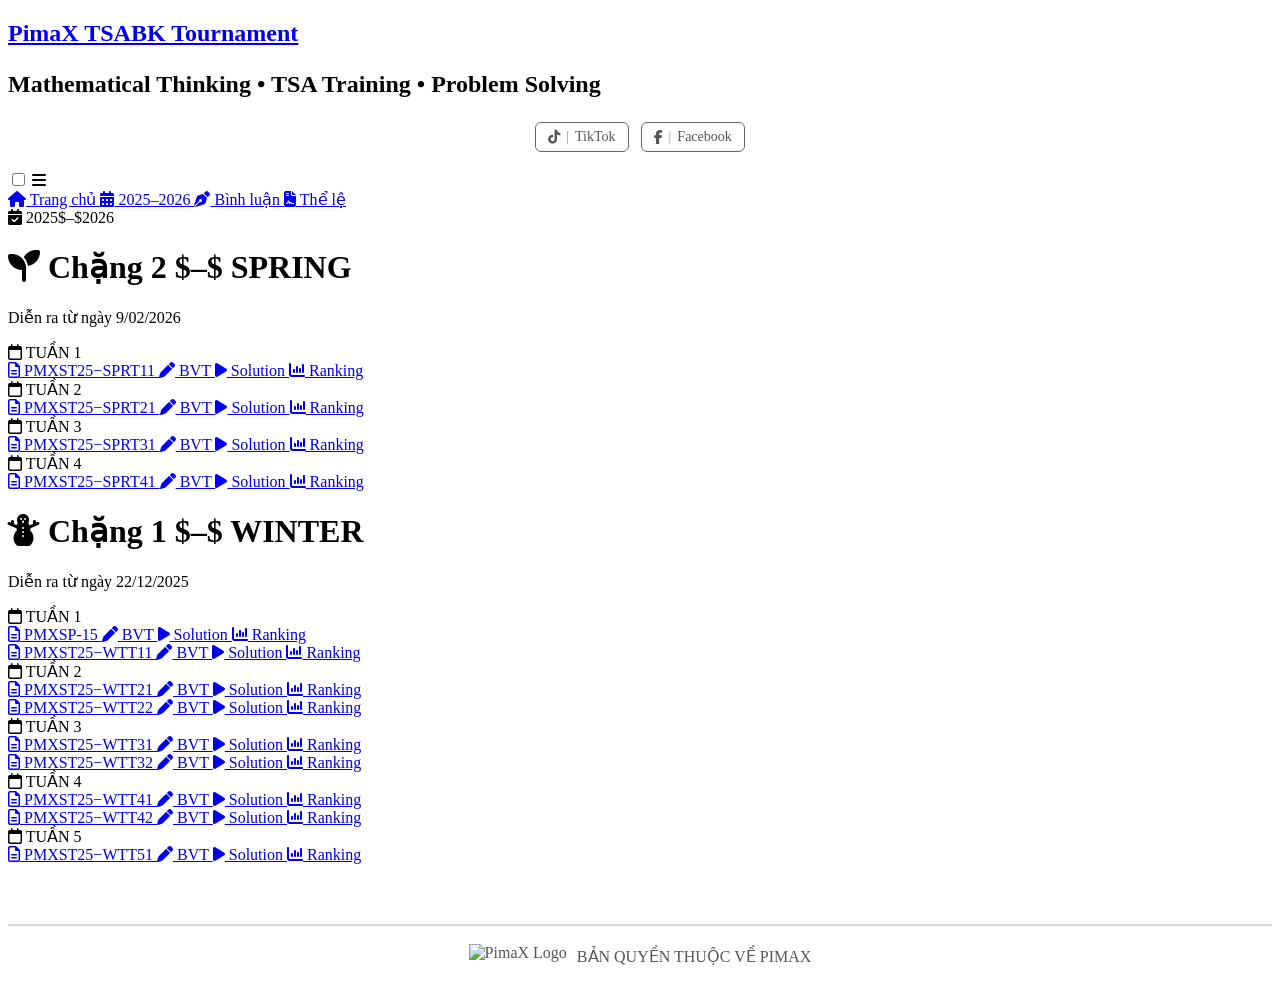
==== 2025-2026.html @ 43d7dffc "Update 2025-2026.html" ====
<!DOCTYPE html>
<html lang="vi">
<head>
  <meta charset="UTF-8">
  <title>Chặng đua 2025-2026</title>

  <!-- Font Awesome -->
  <link rel="stylesheet"
        href="https://cdnjs.cloudflare.com/ajax/libs/font-awesome/6.5.1/css/all.min.css">

  <!-- CSS -->
  <link rel="stylesheet" href="assets/css/style.css">
<link rel="icon" href="logo1.ico">
  <!-- MathJax CONFIG -->
  <script>
    window.MathJax = {
      tex: {
        inlineMath: [['$', '$'], ['\\(', '\\)']],
        displayMath: [['$$', '$$'], ['\\[', '\\]']]
      },
      svg: { fontCache: 'global' }
    };
  </script>

  <!-- MathJax -->
  <script async
    src="https://cdn.jsdelivr.net/npm/mathjax@3/es5/tex-svg.js">
  </script>
</head>

<body>
  <style>
    :root {
  --accent-color: #D83B6A;
    }
    .social-wrapper {
      display: flex;
      justify-content: center;   /* căn giữa */
      gap: 12px;
    }
    
    .social-card {
      display: inline-flex;
      align-items: center;
      gap: 6px;
    
      padding: 6px 12px;
      border: 1px solid #666;
      border-radius: 6px;
    
      color: #555;              /* đen xám */
      background: transparent;
    
      font-size: 14px;
      text-decoration: none;
      font-weight: 500;
    
      transition: 
        background-color 0.2s ease,
        color 0.2s ease,
        border-color 0.2s ease;
    }
    
    .social-card .divider {
      opacity: 0.6;
    }
    
    /* hover: full hồng – chữ trắng */
    .social-card:hover {
      background-color: var(--accent-color);
      color: #fff;
      border-color: var(--accent-color);
    }
    
    /* đảm bảo icon + dấu | + chữ đều trắng */
    .social-card:hover .divider {
      opacity: 1;
    }
  </style>
<div id="page-content">
  <section class="hero">
    <h1>
      <a href="https://pimaxpro.github.io/pimaxtsabk/" class="hero-title-link">
        PimaX TSABK Tournament
      </a>
      <p class="hero-sub">
      Mathematical Thinking • TSA Training • Problem Solving
      </p>
    </h1>
      <div class="social-wrapper">
      <a href="https://www.tiktok.com/@pimaxghettoan"
         target="_blank"
         rel="noopener"
         class="social-card"
         aria-label="TikTok">
        <i class="fa-brands fa-tiktok"></i>
        <span class="divider">|</span>
        <span class="label">TikTok</span>
      </a>
    
      <a href="https://www.facebook.com/PimaXPro"
         target="_blank"
         rel="noopener"
         class="social-card"
         aria-label="Facebook">
        <i class="fa-brands fa-facebook-f"></i>
        <span class="divider">|</span>
        <span class="label">Facebook</span>
      </a>
    </div>
    <br>
  </section>

  <!-- Hamburger Menu Dropdown -->
<div class="menu-dropdown">
  <input type="checkbox" id="menu-toggle" />
  <label for="menu-toggle" class="menu-icon">
    <i class="fa-solid fa-bars"></i>
  </label>
  <nav class="menu">
    <a href="https://pimaxpro.github.io/pimaxtsabk/">
      <i class="fa-solid fa-house"></i>
      Trang chủ
    </a>
    <a href="2025-2026.html">
      <i class="fa-solid fa-calendar-days"></i>
      2025–2026
    </a>
    <a href="blog.html">
      <i class="fa-solid fa-pen-nib"></i>
      Bình luận
    </a>
    <a href="rules.html">
    <i class="fa-solid fa-file-contract"></i>
    Thể lệ
  </a>
  </nav>
</div>

  <script>
  // Khi bấm ra ngoài menu, đóng menu
  document.addEventListener('click', function(e) {
    const menuDropdown = document.querySelector('.menu-dropdown');
    const checkbox = document.getElementById('menu-toggle');
    
    if (checkbox.checked && !menuDropdown.contains(e.target)) {
      checkbox.checked = false;
    }
  });
</script>

  <!-- YEAR BOX -->
<div class="year-box">
  <div class="year-title">
    <i class="fa-solid fa-calendar-check"></i> 2025$–$2026
  </div>

  <div class="stage">
    <h1>
      <i class="fas fa-seedling"></i> Chặng 2 $–$ SPRING
    </h1>
    <p>Diễn ra từ ngày 9/02/2026</p>
  </div>

  <!-- TUẦN 1 -->
  <div class="week-clean">
    <div class="week-badge">
      <i class="fa-regular fa-calendar"></i> TUẦN 1
    </div>

    <div class="item">
      <div class="week-buttons">
        <a class="week-btn" href="https://drive.google.com/file/d/1lc2suSq0RMgaB83_sJeHDqNDU7_zmuNm/view?usp=sharing" target="_blank" rel="noopener">
          <i class="fa-regular fa-file-lines"></i> PMXST25−SPRT11
        </a>
        <a class="week-btn" href="https://drive.google.com/file/d/1LnysVrLJmRDp6z5DSuFZds-yarTOzCAv/view?usp=sharing" target="_blank" rel="noopener">
          <i class="fa-solid fa-pen"></i> BVT
        </a>
        <a class="week-btn" href="https://drive.google.com/file/d/1Nbj1pSdEcdenx2-MurY2uMYgukv8p6Sf/view?usp=sharing" target="_blank" rel="noopener">
          <i class="fa-solid fa-play"></i> Solution
        </a>
        <a class="week-btn" href="https://docs.google.com/spreadsheets/d/1NDu9359JxkuWUJU0LEGAXA1NZXXExFRG/edit?usp=sharing&ouid=113352121122805653305&rtpof=true&sd=true" target="_blank" rel="noopener">
          <i class="fa-solid fa-chart-column"></i> Ranking
        </a>
      </div>
    </div>
  </div>

     <!-- TUẦN 2 -->
  <div class="week-clean">
    <div class="week-badge">
      <i class="fa-regular fa-calendar"></i> TUẦN 2
    </div>

    <div class="item">
      <div class="week-buttons">
        <a class="week-btn" href="https://drive.google.com/file/d/13_1JROb7aiMy5g9zuWQbutpL0-xEDWad/view?usp=sharing" target="_blank" rel="noopener">
          <i class="fa-regular fa-file-lines"></i> PMXST25−SPRT21
        </a>
        <a class="week-btn" href="https://drive.google.com/file/d/12mVxxPDDVveaacrVVgmo4p95qmZNRcSn/view?usp=sharing" target="_blank" rel="noopener">
          <i class="fa-solid fa-pen"></i> BVT
        </a>
        <a class="week-btn" href="https://drive.google.com/file/d/1vPCflcC7bZrE1B4_L2Tk2ylTn2uMPwcK/view?usp=sharing" target="_blank" rel="noopener">
          <i class="fa-solid fa-play"></i> Solution
        </a>
        <a class="week-btn" href="https://docs.google.com/spreadsheets/d/1XbrEDrCmCPMHsvQ-546_ImMKDcSbF5UN/edit?usp=sharing&ouid=113352121122805653305&rtpof=true&sd=true" target="_blank" rel="noopener">
          <i class="fa-solid fa-chart-column"></i> Ranking
        </a>
      </div>
    </div>
  </div>

  <div class="week-clean">
    <div class="week-badge">
      <i class="fa-regular fa-calendar"></i> TUẦN 3
    </div>

    <div class="item">
      <div class="week-buttons">
        <a class="week-btn" href="https://drive.google.com/file/d/1cN1jxGX9cjE1PwKA_fTpwfOGlQEQhSlg/view?usp=sharing" target="_blank" rel="noopener">
          <i class="fa-regular fa-file-lines"></i> PMXST25−SPRT31
        </a>
        <a class="week-btn" href="https://drive.google.com/file/d/1Y5qkfepsQTpCN3bzmxnvXPDURSOFRfg4/view?usp=sharing" target="_blank" rel="noopener">
          <i class="fa-solid fa-pen"></i> BVT
        </a>
        <a class="week-btn" href="https://drive.google.com/file/d/1dO6V-oj_aDdhI13zoyE887ifpcWq-lMK/view?usp=sharing" target="_blank" rel="noopener">
          <i class="fa-solid fa-play"></i> Solution
        </a>
        <a class="week-btn" href="https://docs.google.com/spreadsheets/d/1wed5CC7_FG2vYagDeuqPOZeCnoSY4q27/edit?usp=sharing&ouid=113352121122805653305&rtpof=true&sd=true" target="_blank" rel="noopener">
          <i class="fa-solid fa-chart-column"></i> Ranking
        </a>
      </div>
    </div>
  </div>

  <div class="week-clean">
    <div class="week-badge">
      <i class="fa-regular fa-calendar"></i> TUẦN 4
    </div>

    <div class="item">
      <div class="week-buttons">
        <a class="week-btn" href="https://drive.google.com/file/d/1t0uVGgnBMFlR_gzrWA5VzaJ1stPPyt4_/view?usp=sharing" target="_blank" rel="noopener">
          <i class="fa-regular fa-file-lines"></i> PMXST25−SPRT41
        </a>
        <a class="week-btn" href="https://drive.google.com/file/d/1LNrO-lxf0DHfW-EXSFlTLPPvdpRRbHr4/view?usp=sharing" target="_blank" rel="noopener">
          <i class="fa-solid fa-pen"></i> BVT
        </a>
        <a class="week-btn" href="https://drive.google.com/file/d/1MY3MIRp2FpZQJgsW4m4gv_BEwG-aui8S/view?usp=sharing" target="_blank" rel="noopener">
          <i class="fa-solid fa-play"></i> Solution
        </a>
        <a class="week-btn" href="https://docs.google.com/spreadsheets/d/1jM00SUPgupms4XF04Sqrd-Ro4kbtBtrj/edit?usp=sharing&ouid=113352121122805653305&rtpof=true&sd=true" target="_blank" rel="noopener">
          <i class="fa-solid fa-chart-column"></i> Ranking
        </a>
      </div>
    </div>
  </div>

  

  <div class="stage">
    <h1>
      <i class="fa-solid fa-snowman"></i> Chặng 1 $–$ WINTER
    </h1>
    <p>Diễn ra từ ngày 22/12/2025</p>
  </div>

  <!-- TUẦN 1 -->
  <div class="week-clean">
    <div class="week-badge">
      <i class="fa-regular fa-calendar"></i> TUẦN 1
    </div>

    <div class="item">
      <div class="week-buttons">
        <a class="week-btn" href="https://drive.google.com/file/d/1H2CbP2u8Hlc3arnnkYC01jx4E8Mk-o1K/view?usp=drive_link" target="_blank" rel="noopener">
          <i class="fa-regular fa-file-lines"></i> PMXSP-15
        </a>
        <a class="week-btn" href="https://drive.google.com/file/d/1zEZQXB8WeTGvMpizUxK__h1Wg4whcP17/view?usp=drive_link" target="_blank" rel="noopener">
          <i class="fa-solid fa-pen"></i> BVT
        </a>
        <a class="week-btn" href="https://drive.google.com/file/d/1u2dE0N0Ay4g0ylwstJg4l6T_j_s3eHJ5/view?usp=drive_link" target="_blank" rel="noopener">
          <i class="fa-solid fa-play"></i> Solution
        </a>
        <a class="week-btn" href="https://docs.google.com/spreadsheets/d/1vtfoBgg8D5AyoK7CHxDtbjKM93db-22E/edit?usp=drive_link" target="_blank" rel="noopener">
          <i class="fa-solid fa-chart-column"></i> Ranking
        </a>
      </div>
    </div>

    <div class="item">
      <div class="week-buttons">
        <a class="week-btn" href="https://drive.google.com/file/d/1YYJmNPRncCEiXGx31lsOFcATeE_KYcY_/view?usp=drive_link" target="_blank" rel="noopener">
          <i class="fa-regular fa-file-lines"></i> PMXST25−WTT11
        </a>
        <a class="week-btn" href="https://drive.google.com/file/d/1hzCNKgNaPXclUZ_OWSsFxd_fhjlfcz9j/view?usp=drive_link" target="_blank" rel="noopener">
          <i class="fa-solid fa-pen"></i> BVT
        </a>
        <a class="week-btn" href="https://drive.google.com/file/d/1N0Iildna80-oA_f18lFmUOcZfVnUu-8k/view?usp=drive_link" target="_blank" rel="noopener">
          <i class="fa-solid fa-play"></i> Solution
        </a>
        <a class="week-btn" href="https://docs.google.com/spreadsheets/d/1vtfoBgg8D5AyoK7CHxDtbjKM93db-22E/edit" target="_blank" rel="noopener">
          <i class="fa-solid fa-chart-column"></i> Ranking
        </a>
      </div>
    </div>
  </div>

  <!-- TUẦN 2 -->
  <div class="week-clean">
    <div class="week-badge">
      <i class="fa-regular fa-calendar"></i> TUẦN 2
    </div>

    <div class="item">
      <div class="week-buttons">
        <a class="week-btn" href="https://drive.google.com/file/d/1WrEQrZNa-oTIhScnC0zbi5FD_giAlPdq/view?usp=drive_link" target="_blank" rel="noopener">
          <i class="fa-regular fa-file-lines"></i> PMXST25−WTT21
        </a>
        <a class="week-btn" href="https://drive.google.com/file/d/1d_k41_QtDxnPhLn8qPCM0FczoTHWqwXS/view?usp=drive_link" target="_blank" rel="noopener">
          <i class="fa-solid fa-pen"></i> BVT
        </a>
        <a class="week-btn" href="https://drive.google.com/file/d/13t_RDjvC7tCwnau3HLsqAIEZHBxObIjk/view?usp=drive_link" target="_blank" rel="noopener">
          <i class="fa-solid fa-play"></i> Solution
        </a>
        <a class="week-btn" href="https://docs.google.com/spreadsheets/d/1wgik9x8kiwH3IeW7cJDGADbhNYe0wk_V/edit?usp=drive_link" target="_blank" rel="noopener">
          <i class="fa-solid fa-chart-column"></i> Ranking
        </a>
      </div>
    </div>

    <div class="item">
      <div class="week-buttons">
        <a class="week-btn" href="https://drive.google.com/file/d/174-eSV3pGSiNpdaoNpV74ssrV0afgoBm/view?usp=drive_link" target="_blank" rel="noopener">
          <i class="fa-regular fa-file-lines"></i> PMXST25−WTT22
        </a>
        <a class="week-btn" href="https://drive.google.com/file/d/1Fq1-Xy9iaKnI2JFasBJSq_hW78dp7t8Q/view?usp=drive_link" target="_blank" rel="noopener">
          <i class="fa-solid fa-pen"></i> BVT
        </a>
        <a class="week-btn" href="https://drive.google.com/file/d/1Fq1-Xy9iaKnI2JFasBJSq_hW78dp7t8Q/view?usp=drive_link" target="_blank" rel="noopener">
          <i class="fa-solid fa-play"></i> Solution
        </a>
        <a class="week-btn" href="https://docs.google.com/spreadsheets/d/1Vh5WyKKylWThhZP_e6OBz399s6_1xHAM/edit?usp=drive_link" target="_blank" rel="noopener">
          <i class="fa-solid fa-chart-column"></i> Ranking
        </a>
      </div>
    </div>
  </div>

  <!-- TUẦN 3 -->
  <div class="week-clean">
    <div class="week-badge">
      <i class="fa-regular fa-calendar"></i> TUẦN 3
    </div>

    <div class="item">
      <div class="week-buttons">
        <a class="week-btn" href="https://drive.google.com/file/d/1N_gyLtSSMv8ko8vu4qZBSEVPJzv1D9Tm/view?usp=drive_link" target="_blank" rel="noopener">
          <i class="fa-regular fa-file-lines"></i> PMXST25−WTT31
        </a>
        <a class="week-btn" href="https://drive.google.com/file/d/17DvCuYfVG_-oy4jkM3f_hqqlFh0_M4Pl/view?usp=drive_link" target="_blank" rel="noopener">
          <i class="fa-solid fa-pen"></i> BVT
        </a>
        <a class="week-btn" href="https://drive.google.com/file/d/1kov9rqJT7X8AmrOVYUlOgjt6ntEluRLs/view?usp=drive_link" target="_blank" rel="noopener">
          <i class="fa-solid fa-play"></i> Solution
        </a>
        <a class="week-btn" href="https://docs.google.com/spreadsheets/d/1ilFslDAdOyAwEPjug-XZoLIuIfnWdAZK/edit?usp=drive_link" target="_blank" rel="noopener">
          <i class="fa-solid fa-chart-column"></i> Ranking
        </a>
      </div>
    </div>

    <div class="item">
      <div class="week-buttons">
        <a class="week-btn" href="https://drive.google.com/file/d/1egSVMezeZsp9BNkY090sFPscOzYlkt6M/view?usp=drive_link" target="_blank" rel="noopener">
          <i class="fa-regular fa-file-lines"></i> PMXST25−WTT32
        </a>
        <a class="week-btn" href="https://drive.google.com/file/d/1GQvVJHdJD_ltjKW8PpDt0HHGvK22b-BS/view?usp=drive_link" target="_blank" rel="noopener">
          <i class="fa-solid fa-pen"></i> BVT
        </a>
        <a class="week-btn" href="https://drive.google.com/file/d/1mK4b6mV3XIQ2v7hLtwgEKWwpg0JKMY8b/view?usp=drive_link" target="_blank" rel="noopener">
          <i class="fa-solid fa-play"></i> Solution
        </a>
        <a class="week-btn" href="https://docs.google.com/spreadsheets/d/1YMrCG2CEMm8D3J2wcdn2iWsN_CZZKSdQ/edit?usp=sharing" target="_blank" rel="noopener">
          <i class="fa-solid fa-chart-column"></i> Ranking
        </a>
      </div>
    </div>
  </div>

  <!-- TUẦN 4 -->
  <div class="week-clean">
    <div class="week-badge">
      <i class="fa-regular fa-calendar"></i> TUẦN 4
    </div>

    <div class="item">
      <div class="week-buttons">
        <a class="week-btn" href="https://drive.google.com/file/d/1AZgA0kgCafuFDJGmNYLTepcElrQkp17z/view?usp=sharing" target="_blank" rel="noopener">
          <i class="fa-regular fa-file-lines"></i> PMXST25−WTT41
        </a>
        <a class="week-btn" href="https://drive.google.com/file/d/1ixQM1locoUBrXRTSuJC1LQyLVhg7ncea/view?usp=drive_link" target="_blank" rel="noopener">
          <i class="fa-solid fa-pen"></i> BVT
        </a>
        <a class="week-btn" href="https://drive.google.com/file/d/1tCMXB2apgKYL84OgzRgfeDcvnbIkQ-Or/view?usp=drive_link" target="_blank" rel="noopener">
          <i class="fa-solid fa-play"></i> Solution
        </a>
        <a class="week-btn" href="https://docs.google.com/spreadsheets/d/15U1Qo1WCid6NYxknYxJ2LaixBFpyl_Lo/edit?usp=drive_link" target="_blank" rel="noopener">
          <i class="fa-solid fa-chart-column"></i> Ranking
        </a>
      </div>
    </div>

    <div class="item">
      <div class="week-buttons">
        <a class="week-btn" href="https://drive.google.com/file/d/1XkQZmOZsKLKnBwmWCYJN2TjIFnNuupFw/view?usp=drive_link" target="_blank" rel="noopener">
          <i class="fa-regular fa-file-lines"></i> PMXST25−WTT42
        </a>
        <a class="week-btn" href="https://drive.google.com/file/d/1zu61sNiFRJibkkOs-6qrVlaheGRAp3kC/view?usp=drive_link" target="_blank" rel="noopener">
          <i class="fa-solid fa-pen"></i> BVT
        </a>
        <a class="week-btn" href="https://drive.google.com/file/d/1vgFdTX5Ael330MNBGXPtd10U5ugIE_yL/view?usp=drive_link" target="_blank" rel="noopener">
          <i class="fa-solid fa-play"></i> Solution
        </a>
        <a class="week-btn" href="https://docs.google.com/spreadsheets/d/1dYocTmE4wN2u1hP1ovWlrNHhuDcSSXB6/edit?usp=sharing&ouid=113352121122805653305&rtpof=true&sd=true" target="_blank" rel="noopener">
          <i class="fa-solid fa-chart-column"></i> Ranking
        </a>
      </div>
    </div>
  </div>

   <div class="week-clean">
    <div class="week-badge">
      <i class="fa-regular fa-calendar"></i> TUẦN 5
    </div>

    <div class="item">
      <div class="week-buttons">
        <a class="week-btn" href="https://drive.google.com/file/d/1aBT0H3bCDhabRtCNZ8xoe1PQfeLiiBeH/view?usp=drive_link" target="_blank" rel="noopener">
          <i class="fa-regular fa-file-lines"></i> PMXST25−WTT51
        </a>
        <a class="week-btn" href="https://drive.google.com/file/d/18YTuGPB9ztYzw853q3BZsBqjQtPSmRHT/view?usp=drive_link" target="_blank" rel="noopener">
          <i class="fa-solid fa-pen"></i> BVT
        </a>
        <a class="week-btn" href="https://drive.google.com/file/d/1E82B37fXFlOc369rxFtxON8QtAegOMfH/view?usp=sharing" target="_blank" rel="noopener">
          <i class="fa-solid fa-play"></i> Solution
        </a>
        <a class="week-btn" href="https://docs.google.com/spreadsheets/d/1xlKTbN8I0sc748O-FlVKj8Qb7nDHo9mt/edit?usp=drive_link&ouid=113352121122805653305&rtpof=true&sd=true" target="_blank" rel="noopener">
          <i class="fa-solid fa-chart-column"></i> Ranking
        </a>
      </div>
    </div>
  </div>
</div>


<!-- SCRIPT CUỐI TRANG -->
<script src="assets/js/layout.js"></script>
<script src="assets/js/main.js"></script>

</body>
    <style>
    .site-footer {
  margin-top: 60px;
  padding-bottom: 24px;
}

/* dòng kẻ mờ */
.footer-divider {
  border: none;
  height: 2px;
  background: rgba(0, 0, 0, 0.15);
  margin-bottom: 18px;
}

/* nội dung footer */
.footer-content {
  display: flex;
  align-items: center;
  justify-content: center;
  gap: 10px;

  color: #555;
  font-size: 16px;
}

/* logo svg */
.footer-logo {
  height: 26px;     /* gọn, học thuật */
  width: auto;
}

.footer-text {
  white-space: nowrap;
}

  </style>
  <footer class="site-footer">
  <hr class="footer-divider">

  <div class="footer-content">
    <img src="assets/logo1.svg" alt="PimaX Logo" class="footer-logo">
    <span class="footer-text">BẢN QUYỀN THUỘC VỀ PIMAX</span>
  </div>
</footer>

</html>
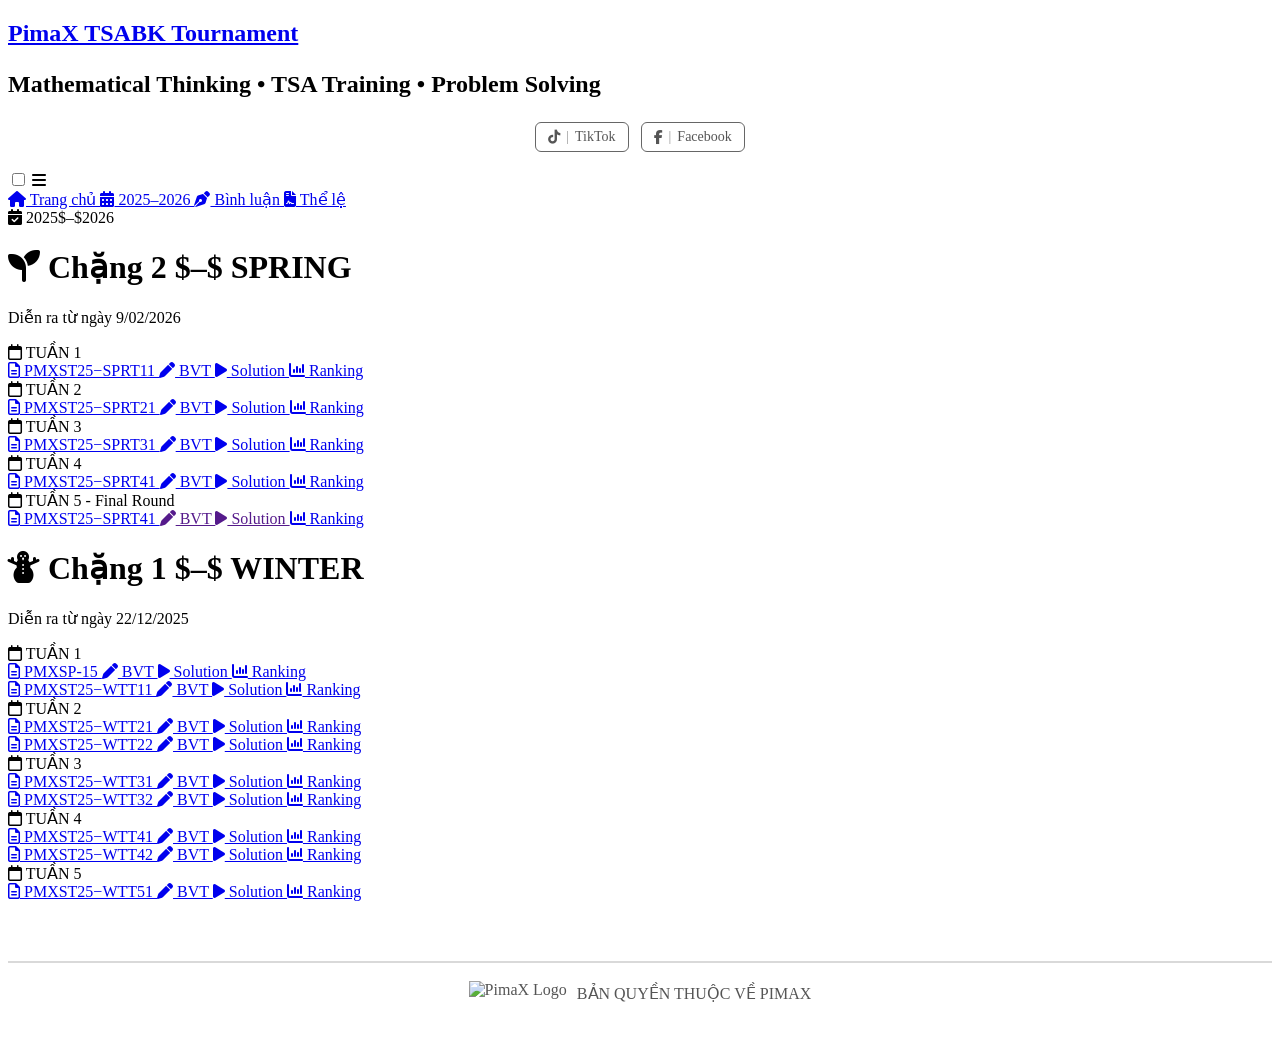
==== commit 9ef8cd85: "Update 2025-2026.html" ====
--- a/2025-2026.html
+++ b/2025-2026.html
@@ -256,6 +256,29 @@
     </div>
   </div>
 
+    <div class="week-clean">
+    <div class="week-badge">
+      <i class="fa-regular fa-calendar"></i> TUẦN 5 - Final Round
+    </div>
+
+    <div class="item">
+      <div class="week-buttons">
+        <a class="week-btn" href="https://drive.google.com/file/d/1dmniSMGK98BUhTu8OREnMlkF2jTNYEQ2/view?usp=sharing" target="_blank" rel="noopener">
+          <i class="fa-regular fa-file-lines"></i> PMXST25−SPRT41
+        </a>
+        <a class="week-btn" href="" target="_blank" rel="noopener">
+          <i class="fa-solid fa-pen"></i> BVT
+        </a>
+        <a class="week-btn" href="" target="_blank" rel="noopener">
+          <i class="fa-solid fa-play"></i> Solution
+        </a>
+        <a class="week-btn" href="https://docs.google.com/spreadsheets/d/17odNDHhKWrCzmQQFWPp8UoBND43009Ik/edit?usp=sharing&ouid=113352121122805653305&rtpof=true&sd=true" target="_blank" rel="noopener">
+          <i class="fa-solid fa-chart-column"></i> Ranking
+        </a>
+      </div>
+    </div>
+  </div>
+
   
 
   <div class="stage">
@@ -550,3 +573,4 @@
 
 
 
+
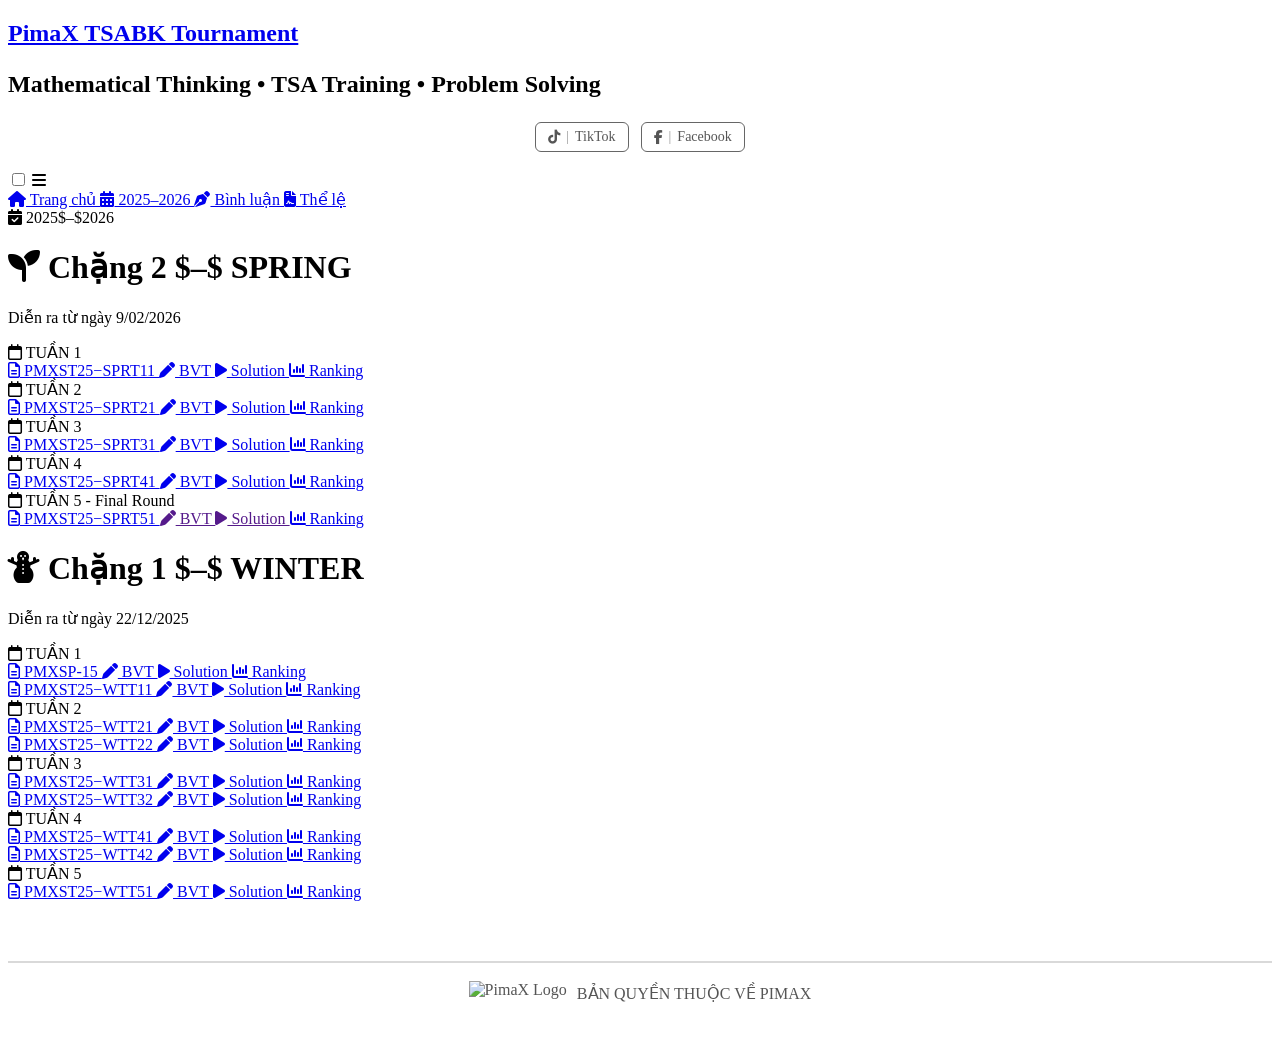
==== commit f752e490: "Update 2025-2026.html" ====
--- a/2025-2026.html
+++ b/2025-2026.html
@@ -264,7 +264,7 @@
     <div class="item">
       <div class="week-buttons">
         <a class="week-btn" href="https://drive.google.com/file/d/1dmniSMGK98BUhTu8OREnMlkF2jTNYEQ2/view?usp=sharing" target="_blank" rel="noopener">
-          <i class="fa-regular fa-file-lines"></i> PMXST25−SPRT41
+          <i class="fa-regular fa-file-lines"></i> PMXST25−SPRT51
         </a>
         <a class="week-btn" href="" target="_blank" rel="noopener">
           <i class="fa-solid fa-pen"></i> BVT
@@ -574,3 +574,4 @@
 
 
 
+
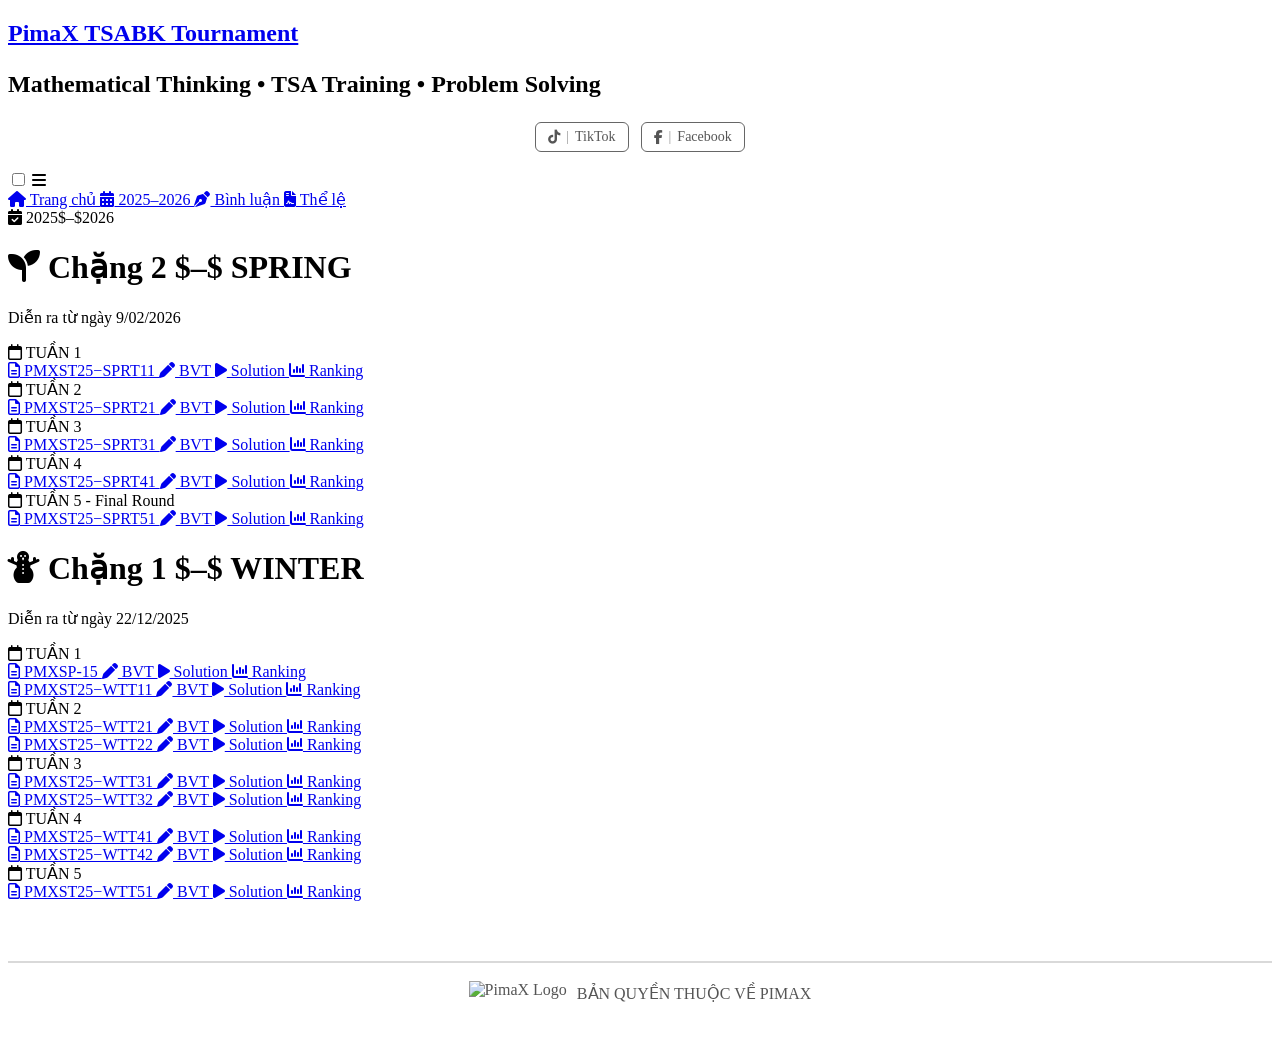
==== commit 9d6f5931: "Update print statement from 'Hello' to 'Goodbye'" ====
--- a/2025-2026.html
+++ b/2025-2026.html
@@ -266,10 +266,10 @@
         <a class="week-btn" href="https://drive.google.com/file/d/1dmniSMGK98BUhTu8OREnMlkF2jTNYEQ2/view?usp=sharing" target="_blank" rel="noopener">
           <i class="fa-regular fa-file-lines"></i> PMXST25−SPRT51
         </a>
-        <a class="week-btn" href="" target="_blank" rel="noopener">
-          <i class="fa-solid fa-pen"></i> BVT
-        </a>
-        <a class="week-btn" href="" target="_blank" rel="noopener">
+        <a class="week-btn" href="https://drive.google.com/file/d/10T-KcC6PlL6MSDNmCCpk4FiGlBzWCC0B/view?usp=sharing" target="_blank" rel="noopener">
+          <i class="fa-solid fa-pen"></i> BVT
+        </a>
+        <a class="week-btn" href="https://drive.google.com/file/d/1We9gjUXT-nKWVJUcWz0dx2nyps_HUbWW/view?usp=sharing" target="_blank" rel="noopener">
           <i class="fa-solid fa-play"></i> Solution
         </a>
         <a class="week-btn" href="https://docs.google.com/spreadsheets/d/17odNDHhKWrCzmQQFWPp8UoBND43009Ik/edit?usp=sharing&ouid=113352121122805653305&rtpof=true&sd=true" target="_blank" rel="noopener">
@@ -575,3 +575,4 @@
 
 
 
+
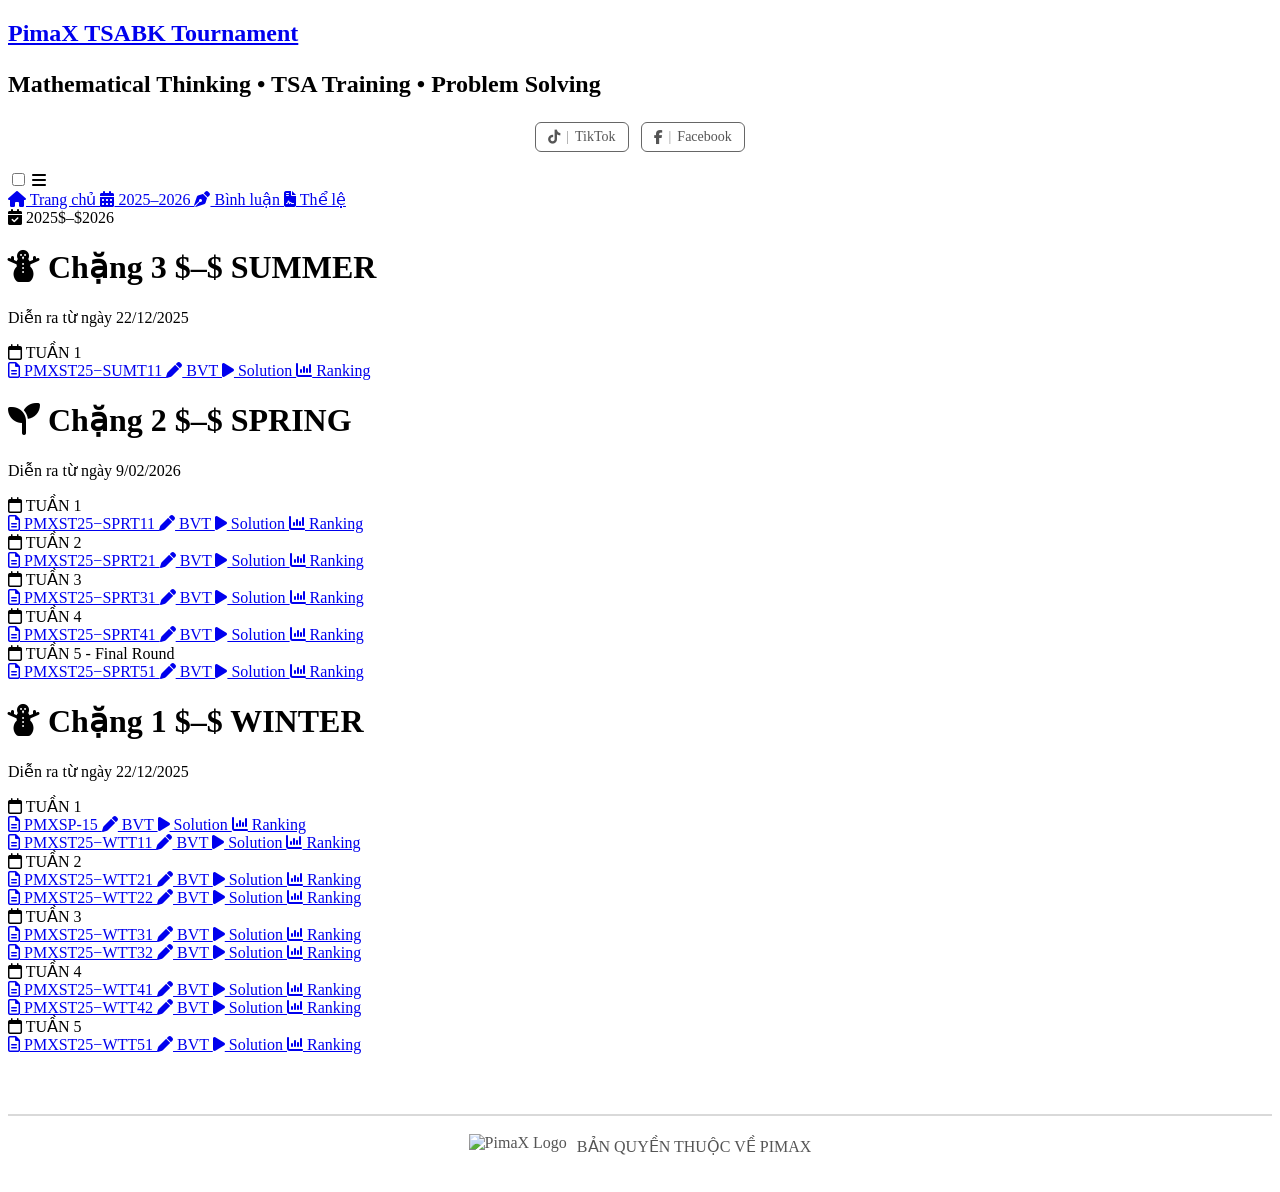
==== commit 2a5db2cc: "Update print statement from 'Hello' to 'Goodbye'" ====
--- a/2025-2026.html
+++ b/2025-2026.html
@@ -157,6 +157,36 @@
 
   <div class="stage">
     <h1>
+      <i class="fa-solid fa-snowman"></i> Chặng 3 $–$ SUMMER
+    </h1>
+    <p>Diễn ra từ ngày 22/12/2025</p>
+  </div>
+
+  <!-- TUẦN 1 -->
+  <div class="week-clean">
+    <div class="week-badge">
+      <i class="fa-regular fa-calendar"></i> TUẦN 1
+    </div>
+
+    <div class="item">
+      <div class="week-buttons">
+        <a class="week-btn" href="https://drive.google.com/file/d/1fvqKAsriCIMBs5mqe6dr4vkQKCK-VGx3/view?usp=drive_link" target="_blank" rel="noopener">
+          <i class="fa-regular fa-file-lines"></i> PMXST25−SUMT11
+        </a>
+        <a class="week-btn" href="https://drive.google.com/file/d/1YrVtZKq6NQ8Fj6GEKDzgMGYiGZ25aTMk/view?usp=sharing" target="_blank" rel="noopener">
+          <i class="fa-solid fa-pen"></i> BVT
+        </a>
+        <a class="week-btn" href="https://drive.google.com/file/d/148-jcKULOkQqboTg4mtP3tGC4mux6nhK/view?usp=sharing" target="_blank" rel="noopener">
+          <i class="fa-solid fa-play"></i> Solution
+        </a>
+        <a class="week-btn" href="https://docs.google.com/spreadsheets/d/1WEYGfDiVLkmoRity1H3SnUXuIMLthdYT/edit?usp=sharing&ouid=113352121122805653305&rtpof=true&sd=true" target="_blank" rel="noopener">
+          <i class="fa-solid fa-chart-column"></i> Ranking
+        </a>
+      </div>
+    </div>
+
+  <div class="stage">
+    <h1>
       <i class="fas fa-seedling"></i> Chặng 2 $–$ SPRING
     </h1>
     <p>Diễn ra từ ngày 9/02/2026</p>
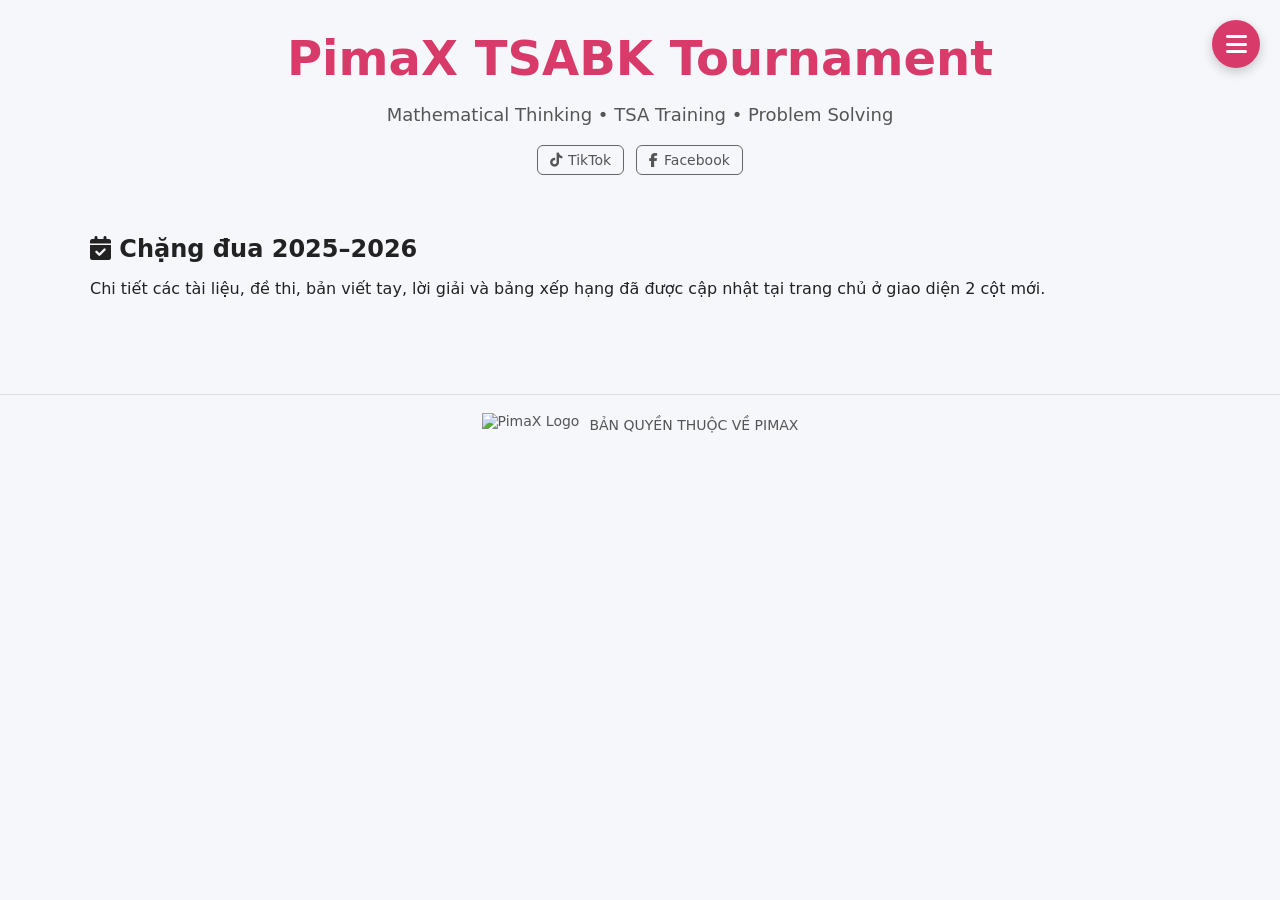
==== commit 226e19d6: "Update 2025-2026.html" ====
--- a/2025-2026.html
+++ b/2025-2026.html
@@ -2,16 +2,13 @@
 <html lang="vi">
 <head>
   <meta charset="UTF-8">
-  <title>Chặng đua 2025-2026</title>
+  <title>Chặng đua 2025-2026 - PIMAX TSA</title>
 
-  <!-- Font Awesome -->
-  <link rel="stylesheet"
-        href="https://cdnjs.cloudflare.com/ajax/libs/font-awesome/6.5.1/css/all.min.css">
+  <link rel="stylesheet" href="https://cdnjs.cloudflare.com/ajax/libs/font-awesome/6.5.1/css/all.min.css">
 
-  <!-- CSS -->
   <link rel="stylesheet" href="assets/css/style.css">
-<link rel="icon" href="logo1.ico">
-  <!-- MathJax CONFIG -->
+  <link rel="icon" href="logo1.ico">
+
   <script>
     window.MathJax = {
       tex: {
@@ -21,588 +18,60 @@
       svg: { fontCache: 'global' }
     };
   </script>
-
-  <!-- MathJax -->
-  <script async
-    src="https://cdn.jsdelivr.net/npm/mathjax@3/es5/tex-svg.js">
-  </script>
+  <script async src="https://cdn.jsdelivr.net/npm/mathjax@3/es5/tex-svg.js"></script>
 </head>
 
 <body>
-  <style>
-    :root {
-  --accent-color: #D83B6A;
-    }
-    .social-wrapper {
-      display: flex;
-      justify-content: center;   /* căn giữa */
-      gap: 12px;
-    }
-    
-    .social-card {
-      display: inline-flex;
-      align-items: center;
-      gap: 6px;
-    
-      padding: 6px 12px;
-      border: 1px solid #666;
-      border-radius: 6px;
-    
-      color: #555;              /* đen xám */
-      background: transparent;
-    
-      font-size: 14px;
-      text-decoration: none;
-      font-weight: 500;
-    
-      transition: 
-        background-color 0.2s ease,
-        color 0.2s ease,
-        border-color 0.2s ease;
-    }
-    
-    .social-card .divider {
-      opacity: 0.6;
-    }
-    
-    /* hover: full hồng – chữ trắng */
-    .social-card:hover {
-      background-color: var(--accent-color);
-      color: #fff;
-      border-color: var(--accent-color);
-    }
-    
-    /* đảm bảo icon + dấu | + chữ đều trắng */
-    .social-card:hover .divider {
-      opacity: 1;
-    }
-  </style>
-<div id="page-content">
   <section class="hero">
     <h1>
-      <a href="https://pimaxpro.github.io/pimaxtsabk/" class="hero-title-link">
-        PimaX TSABK Tournament
+      <a href="index.html" class="hero-title-link">PimaX TSABK Tournament</a>
+    </h1>
+    <p class="hero-sub">Mathematical Thinking • TSA Training • Problem Solving</p>
+    
+    <div class="social-wrapper">
+      <a href="https://www.tiktok.com/@pimaxghettoan" target="_blank" rel="noopener" class="social-card">
+        <i class="fa-brands fa-tiktok"></i> TikTok
       </a>
-      <p class="hero-sub">
-      Mathematical Thinking • TSA Training • Problem Solving
-      </p>
-    </h1>
-      <div class="social-wrapper">
-      <a href="https://www.tiktok.com/@pimaxghettoan"
-         target="_blank"
-         rel="noopener"
-         class="social-card"
-         aria-label="TikTok">
-        <i class="fa-brands fa-tiktok"></i>
-        <span class="divider">|</span>
-        <span class="label">TikTok</span>
-      </a>
-    
-      <a href="https://www.facebook.com/PimaXPro"
-         target="_blank"
-         rel="noopener"
-         class="social-card"
-         aria-label="Facebook">
-        <i class="fa-brands fa-facebook-f"></i>
-        <span class="divider">|</span>
-        <span class="label">Facebook</span>
+      <a href="https://www.facebook.com/PimaXPro" target="_blank" rel="noopener" class="social-card">
+        <i class="fa-brands fa-facebook-f"></i> Facebook
       </a>
     </div>
-    <br>
   </section>
 
-  <!-- Hamburger Menu Dropdown -->
-<div class="menu-dropdown">
-  <input type="checkbox" id="menu-toggle" />
-  <label for="menu-toggle" class="menu-icon">
-    <i class="fa-solid fa-bars"></i>
-  </label>
-  <nav class="menu">
-    <a href="https://pimaxpro.github.io/pimaxtsabk/">
-      <i class="fa-solid fa-house"></i>
-      Trang chủ
-    </a>
-    <a href="2025-2026.html">
-      <i class="fa-solid fa-calendar-days"></i>
-      2025–2026
-    </a>
-    <a href="blog.html">
-      <i class="fa-solid fa-pen-nib"></i>
-      Bình luận
-    </a>
-    <a href="rules.html">
-    <i class="fa-solid fa-file-contract"></i>
-    Thể lệ
-  </a>
-  </nav>
-</div>
+  <div class="menu-dropdown">
+    <input type="checkbox" id="menu-toggle" />
+    <label for="menu-toggle" class="menu-icon"><i class="fa-solid fa-bars"></i></label>
+    <nav class="menu">
+      <a href="index.html"><i class="fa-solid fa-house"></i> Trang chủ</a>
+      <a href="2025-2026.html" class="active"><i class="fa-solid fa-calendar-days"></i> 2025–2026</a>
+      <a href="blog.html"><i class="fa-solid fa-pen-nib"></i> Bình luận</a>
+      <a href="rules.html"><i class="fa-solid fa-file-contract"></i> Thể lệ</a>
+    </nav>
+  </div>
 
   <script>
-  // Khi bấm ra ngoài menu, đóng menu
-  document.addEventListener('click', function(e) {
-    const menuDropdown = document.querySelector('.menu-dropdown');
-    const checkbox = document.getElementById('menu-toggle');
-    
-    if (checkbox.checked && !menuDropdown.contains(e.target)) {
-      checkbox.checked = false;
-    }
-  });
-</script>
+    document.addEventListener('click', function(e) {
+      const menuDropdown = document.querySelector('.menu-dropdown');
+      const checkbox = document.getElementById('menu-toggle');
+      if (checkbox && checkbox.checked && !menuDropdown.contains(e.target)) {
+        checkbox.checked = false;
+      }
+    });
+  </script>
 
-  <!-- YEAR BOX -->
-<div class="year-box">
-  <div class="year-title">
-    <i class="fa-solid fa-calendar-check"></i> 2025$–$2026
+  <div class="year-box" style="max-width: 1100px; margin: 0 auto; padding: 20px;">
+    <h2><i class="fa-solid fa-calendar-check"></i> Chặng đua 2025–2026</h2>
+    <p>Chi tiết các tài liệu, đề thi, bản viết tay, lời giải và bảng xếp hạng đã được cập nhật tại trang chủ ở giao diện 2 cột mới.</p>
   </div>
 
-  <div class="stage">
-    <h1>
-      <i class="fa-solid fa-snowman"></i> Chặng 3 $–$ SUMMER
-    </h1>
-    <p>Diễn ra từ ngày 22/12/2025</p>
-  </div>
+  <footer class="site-footer">
+    <hr class="footer-divider">
+    <div class="footer-content">
+      <img src="assets/logo1.svg" alt="PimaX Logo" class="footer-logo">
+      <span class="footer-text">BẢN QUYỀN THUỘC VỀ PIMAX</span>
+    </div>
+  </footer>
 
-  <!-- TUẦN 1 -->
-  <div class="week-clean">
-    <div class="week-badge">
-      <i class="fa-regular fa-calendar"></i> TUẦN 1
-    </div>
-
-    <div class="item">
-      <div class="week-buttons">
-        <a class="week-btn" href="https://drive.google.com/file/d/1fvqKAsriCIMBs5mqe6dr4vkQKCK-VGx3/view?usp=drive_link" target="_blank" rel="noopener">
-          <i class="fa-regular fa-file-lines"></i> PMXST25−SUMT11
-        </a>
-        <a class="week-btn" href="https://drive.google.com/file/d/1YrVtZKq6NQ8Fj6GEKDzgMGYiGZ25aTMk/view?usp=sharing" target="_blank" rel="noopener">
-          <i class="fa-solid fa-pen"></i> BVT
-        </a>
-        <a class="week-btn" href="https://drive.google.com/file/d/148-jcKULOkQqboTg4mtP3tGC4mux6nhK/view?usp=sharing" target="_blank" rel="noopener">
-          <i class="fa-solid fa-play"></i> Solution
-        </a>
-        <a class="week-btn" href="https://docs.google.com/spreadsheets/d/1WEYGfDiVLkmoRity1H3SnUXuIMLthdYT/edit?usp=sharing&ouid=113352121122805653305&rtpof=true&sd=true" target="_blank" rel="noopener">
-          <i class="fa-solid fa-chart-column"></i> Ranking
-        </a>
-      </div>
-    </div>
-
-  <div class="stage">
-    <h1>
-      <i class="fas fa-seedling"></i> Chặng 2 $–$ SPRING
-    </h1>
-    <p>Diễn ra từ ngày 9/02/2026</p>
-  </div>
-
-  <!-- TUẦN 1 -->
-  <div class="week-clean">
-    <div class="week-badge">
-      <i class="fa-regular fa-calendar"></i> TUẦN 1
-    </div>
-
-    <div class="item">
-      <div class="week-buttons">
-        <a class="week-btn" href="https://drive.google.com/file/d/1lc2suSq0RMgaB83_sJeHDqNDU7_zmuNm/view?usp=sharing" target="_blank" rel="noopener">
-          <i class="fa-regular fa-file-lines"></i> PMXST25−SPRT11
-        </a>
-        <a class="week-btn" href="https://drive.google.com/file/d/1LnysVrLJmRDp6z5DSuFZds-yarTOzCAv/view?usp=sharing" target="_blank" rel="noopener">
-          <i class="fa-solid fa-pen"></i> BVT
-        </a>
-        <a class="week-btn" href="https://drive.google.com/file/d/1Nbj1pSdEcdenx2-MurY2uMYgukv8p6Sf/view?usp=sharing" target="_blank" rel="noopener">
-          <i class="fa-solid fa-play"></i> Solution
-        </a>
-        <a class="week-btn" href="https://docs.google.com/spreadsheets/d/1NDu9359JxkuWUJU0LEGAXA1NZXXExFRG/edit?usp=sharing&ouid=113352121122805653305&rtpof=true&sd=true" target="_blank" rel="noopener">
-          <i class="fa-solid fa-chart-column"></i> Ranking
-        </a>
-      </div>
-    </div>
-  </div>
-
-     <!-- TUẦN 2 -->
-  <div class="week-clean">
-    <div class="week-badge">
-      <i class="fa-regular fa-calendar"></i> TUẦN 2
-    </div>
-
-    <div class="item">
-      <div class="week-buttons">
-        <a class="week-btn" href="https://drive.google.com/file/d/13_1JROb7aiMy5g9zuWQbutpL0-xEDWad/view?usp=sharing" target="_blank" rel="noopener">
-          <i class="fa-regular fa-file-lines"></i> PMXST25−SPRT21
-        </a>
-        <a class="week-btn" href="https://drive.google.com/file/d/12mVxxPDDVveaacrVVgmo4p95qmZNRcSn/view?usp=sharing" target="_blank" rel="noopener">
-          <i class="fa-solid fa-pen"></i> BVT
-        </a>
-        <a class="week-btn" href="https://drive.google.com/file/d/1vPCflcC7bZrE1B4_L2Tk2ylTn2uMPwcK/view?usp=sharing" target="_blank" rel="noopener">
-          <i class="fa-solid fa-play"></i> Solution
-        </a>
-        <a class="week-btn" href="https://docs.google.com/spreadsheets/d/1XbrEDrCmCPMHsvQ-546_ImMKDcSbF5UN/edit?usp=sharing&ouid=113352121122805653305&rtpof=true&sd=true" target="_blank" rel="noopener">
-          <i class="fa-solid fa-chart-column"></i> Ranking
-        </a>
-      </div>
-    </div>
-  </div>
-
-  <div class="week-clean">
-    <div class="week-badge">
-      <i class="fa-regular fa-calendar"></i> TUẦN 3
-    </div>
-
-    <div class="item">
-      <div class="week-buttons">
-        <a class="week-btn" href="https://drive.google.com/file/d/1cN1jxGX9cjE1PwKA_fTpwfOGlQEQhSlg/view?usp=sharing" target="_blank" rel="noopener">
-          <i class="fa-regular fa-file-lines"></i> PMXST25−SPRT31
-        </a>
-        <a class="week-btn" href="https://drive.google.com/file/d/1Y5qkfepsQTpCN3bzmxnvXPDURSOFRfg4/view?usp=sharing" target="_blank" rel="noopener">
-          <i class="fa-solid fa-pen"></i> BVT
-        </a>
-        <a class="week-btn" href="https://drive.google.com/file/d/1dO6V-oj_aDdhI13zoyE887ifpcWq-lMK/view?usp=sharing" target="_blank" rel="noopener">
-          <i class="fa-solid fa-play"></i> Solution
-        </a>
-        <a class="week-btn" href="https://docs.google.com/spreadsheets/d/1wed5CC7_FG2vYagDeuqPOZeCnoSY4q27/edit?usp=sharing&ouid=113352121122805653305&rtpof=true&sd=true" target="_blank" rel="noopener">
-          <i class="fa-solid fa-chart-column"></i> Ranking
-        </a>
-      </div>
-    </div>
-  </div>
-
-  <div class="week-clean">
-    <div class="week-badge">
-      <i class="fa-regular fa-calendar"></i> TUẦN 4
-    </div>
-
-    <div class="item">
-      <div class="week-buttons">
-        <a class="week-btn" href="https://drive.google.com/file/d/1t0uVGgnBMFlR_gzrWA5VzaJ1stPPyt4_/view?usp=sharing" target="_blank" rel="noopener">
-          <i class="fa-regular fa-file-lines"></i> PMXST25−SPRT41
-        </a>
-        <a class="week-btn" href="https://drive.google.com/file/d/1LNrO-lxf0DHfW-EXSFlTLPPvdpRRbHr4/view?usp=sharing" target="_blank" rel="noopener">
-          <i class="fa-solid fa-pen"></i> BVT
-        </a>
-        <a class="week-btn" href="https://drive.google.com/file/d/1MY3MIRp2FpZQJgsW4m4gv_BEwG-aui8S/view?usp=sharing" target="_blank" rel="noopener">
-          <i class="fa-solid fa-play"></i> Solution
-        </a>
-        <a class="week-btn" href="https://docs.google.com/spreadsheets/d/1jM00SUPgupms4XF04Sqrd-Ro4kbtBtrj/edit?usp=sharing&ouid=113352121122805653305&rtpof=true&sd=true" target="_blank" rel="noopener">
-          <i class="fa-solid fa-chart-column"></i> Ranking
-        </a>
-      </div>
-    </div>
-  </div>
-
-    <div class="week-clean">
-    <div class="week-badge">
-      <i class="fa-regular fa-calendar"></i> TUẦN 5 - Final Round
-    </div>
-
-    <div class="item">
-      <div class="week-buttons">
-        <a class="week-btn" href="https://drive.google.com/file/d/1dmniSMGK98BUhTu8OREnMlkF2jTNYEQ2/view?usp=sharing" target="_blank" rel="noopener">
-          <i class="fa-regular fa-file-lines"></i> PMXST25−SPRT51
-        </a>
-        <a class="week-btn" href="https://drive.google.com/file/d/10T-KcC6PlL6MSDNmCCpk4FiGlBzWCC0B/view?usp=sharing" target="_blank" rel="noopener">
-          <i class="fa-solid fa-pen"></i> BVT
-        </a>
-        <a class="week-btn" href="https://drive.google.com/file/d/1We9gjUXT-nKWVJUcWz0dx2nyps_HUbWW/view?usp=sharing" target="_blank" rel="noopener">
-          <i class="fa-solid fa-play"></i> Solution
-        </a>
-        <a class="week-btn" href="https://docs.google.com/spreadsheets/d/17odNDHhKWrCzmQQFWPp8UoBND43009Ik/edit?usp=sharing&ouid=113352121122805653305&rtpof=true&sd=true" target="_blank" rel="noopener">
-          <i class="fa-solid fa-chart-column"></i> Ranking
-        </a>
-      </div>
-    </div>
-  </div>
-
-  
-
-  <div class="stage">
-    <h1>
-      <i class="fa-solid fa-snowman"></i> Chặng 1 $–$ WINTER
-    </h1>
-    <p>Diễn ra từ ngày 22/12/2025</p>
-  </div>
-
-  <!-- TUẦN 1 -->
-  <div class="week-clean">
-    <div class="week-badge">
-      <i class="fa-regular fa-calendar"></i> TUẦN 1
-    </div>
-
-    <div class="item">
-      <div class="week-buttons">
-        <a class="week-btn" href="https://drive.google.com/file/d/1H2CbP2u8Hlc3arnnkYC01jx4E8Mk-o1K/view?usp=drive_link" target="_blank" rel="noopener">
-          <i class="fa-regular fa-file-lines"></i> PMXSP-15
-        </a>
-        <a class="week-btn" href="https://drive.google.com/file/d/1zEZQXB8WeTGvMpizUxK__h1Wg4whcP17/view?usp=drive_link" target="_blank" rel="noopener">
-          <i class="fa-solid fa-pen"></i> BVT
-        </a>
-        <a class="week-btn" href="https://drive.google.com/file/d/1u2dE0N0Ay4g0ylwstJg4l6T_j_s3eHJ5/view?usp=drive_link" target="_blank" rel="noopener">
-          <i class="fa-solid fa-play"></i> Solution
-        </a>
-        <a class="week-btn" href="https://docs.google.com/spreadsheets/d/1vtfoBgg8D5AyoK7CHxDtbjKM93db-22E/edit?usp=drive_link" target="_blank" rel="noopener">
-          <i class="fa-solid fa-chart-column"></i> Ranking
-        </a>
-      </div>
-    </div>
-
-    <div class="item">
-      <div class="week-buttons">
-        <a class="week-btn" href="https://drive.google.com/file/d/1YYJmNPRncCEiXGx31lsOFcATeE_KYcY_/view?usp=drive_link" target="_blank" rel="noopener">
-          <i class="fa-regular fa-file-lines"></i> PMXST25−WTT11
-        </a>
-        <a class="week-btn" href="https://drive.google.com/file/d/1hzCNKgNaPXclUZ_OWSsFxd_fhjlfcz9j/view?usp=drive_link" target="_blank" rel="noopener">
-          <i class="fa-solid fa-pen"></i> BVT
-        </a>
-        <a class="week-btn" href="https://drive.google.com/file/d/1N0Iildna80-oA_f18lFmUOcZfVnUu-8k/view?usp=drive_link" target="_blank" rel="noopener">
-          <i class="fa-solid fa-play"></i> Solution
-        </a>
-        <a class="week-btn" href="https://docs.google.com/spreadsheets/d/1vtfoBgg8D5AyoK7CHxDtbjKM93db-22E/edit" target="_blank" rel="noopener">
-          <i class="fa-solid fa-chart-column"></i> Ranking
-        </a>
-      </div>
-    </div>
-  </div>
-
-  <!-- TUẦN 2 -->
-  <div class="week-clean">
-    <div class="week-badge">
-      <i class="fa-regular fa-calendar"></i> TUẦN 2
-    </div>
-
-    <div class="item">
-      <div class="week-buttons">
-        <a class="week-btn" href="https://drive.google.com/file/d/1WrEQrZNa-oTIhScnC0zbi5FD_giAlPdq/view?usp=drive_link" target="_blank" rel="noopener">
-          <i class="fa-regular fa-file-lines"></i> PMXST25−WTT21
-        </a>
-        <a class="week-btn" href="https://drive.google.com/file/d/1d_k41_QtDxnPhLn8qPCM0FczoTHWqwXS/view?usp=drive_link" target="_blank" rel="noopener">
-          <i class="fa-solid fa-pen"></i> BVT
-        </a>
-        <a class="week-btn" href="https://drive.google.com/file/d/13t_RDjvC7tCwnau3HLsqAIEZHBxObIjk/view?usp=drive_link" target="_blank" rel="noopener">
-          <i class="fa-solid fa-play"></i> Solution
-        </a>
-        <a class="week-btn" href="https://docs.google.com/spreadsheets/d/1wgik9x8kiwH3IeW7cJDGADbhNYe0wk_V/edit?usp=drive_link" target="_blank" rel="noopener">
-          <i class="fa-solid fa-chart-column"></i> Ranking
-        </a>
-      </div>
-    </div>
-
-    <div class="item">
-      <div class="week-buttons">
-        <a class="week-btn" href="https://drive.google.com/file/d/174-eSV3pGSiNpdaoNpV74ssrV0afgoBm/view?usp=drive_link" target="_blank" rel="noopener">
-          <i class="fa-regular fa-file-lines"></i> PMXST25−WTT22
-        </a>
-        <a class="week-btn" href="https://drive.google.com/file/d/1Fq1-Xy9iaKnI2JFasBJSq_hW78dp7t8Q/view?usp=drive_link" target="_blank" rel="noopener">
-          <i class="fa-solid fa-pen"></i> BVT
-        </a>
-        <a class="week-btn" href="https://drive.google.com/file/d/1Fq1-Xy9iaKnI2JFasBJSq_hW78dp7t8Q/view?usp=drive_link" target="_blank" rel="noopener">
-          <i class="fa-solid fa-play"></i> Solution
-        </a>
-        <a class="week-btn" href="https://docs.google.com/spreadsheets/d/1Vh5WyKKylWThhZP_e6OBz399s6_1xHAM/edit?usp=drive_link" target="_blank" rel="noopener">
-          <i class="fa-solid fa-chart-column"></i> Ranking
-        </a>
-      </div>
-    </div>
-  </div>
-
-  <!-- TUẦN 3 -->
-  <div class="week-clean">
-    <div class="week-badge">
-      <i class="fa-regular fa-calendar"></i> TUẦN 3
-    </div>
-
-    <div class="item">
-      <div class="week-buttons">
-        <a class="week-btn" href="https://drive.google.com/file/d/1N_gyLtSSMv8ko8vu4qZBSEVPJzv1D9Tm/view?usp=drive_link" target="_blank" rel="noopener">
-          <i class="fa-regular fa-file-lines"></i> PMXST25−WTT31
-        </a>
-        <a class="week-btn" href="https://drive.google.com/file/d/17DvCuYfVG_-oy4jkM3f_hqqlFh0_M4Pl/view?usp=drive_link" target="_blank" rel="noopener">
-          <i class="fa-solid fa-pen"></i> BVT
-        </a>
-        <a class="week-btn" href="https://drive.google.com/file/d/1kov9rqJT7X8AmrOVYUlOgjt6ntEluRLs/view?usp=drive_link" target="_blank" rel="noopener">
-          <i class="fa-solid fa-play"></i> Solution
-        </a>
-        <a class="week-btn" href="https://docs.google.com/spreadsheets/d/1ilFslDAdOyAwEPjug-XZoLIuIfnWdAZK/edit?usp=drive_link" target="_blank" rel="noopener">
-          <i class="fa-solid fa-chart-column"></i> Ranking
-        </a>
-      </div>
-    </div>
-
-    <div class="item">
-      <div class="week-buttons">
-        <a class="week-btn" href="https://drive.google.com/file/d/1egSVMezeZsp9BNkY090sFPscOzYlkt6M/view?usp=drive_link" target="_blank" rel="noopener">
-          <i class="fa-regular fa-file-lines"></i> PMXST25−WTT32
-        </a>
-        <a class="week-btn" href="https://drive.google.com/file/d/1GQvVJHdJD_ltjKW8PpDt0HHGvK22b-BS/view?usp=drive_link" target="_blank" rel="noopener">
-          <i class="fa-solid fa-pen"></i> BVT
-        </a>
-        <a class="week-btn" href="https://drive.google.com/file/d/1mK4b6mV3XIQ2v7hLtwgEKWwpg0JKMY8b/view?usp=drive_link" target="_blank" rel="noopener">
-          <i class="fa-solid fa-play"></i> Solution
-        </a>
-        <a class="week-btn" href="https://docs.google.com/spreadsheets/d/1YMrCG2CEMm8D3J2wcdn2iWsN_CZZKSdQ/edit?usp=sharing" target="_blank" rel="noopener">
-          <i class="fa-solid fa-chart-column"></i> Ranking
-        </a>
-      </div>
-    </div>
-  </div>
-
-  <!-- TUẦN 4 -->
-  <div class="week-clean">
-    <div class="week-badge">
-      <i class="fa-regular fa-calendar"></i> TUẦN 4
-    </div>
-
-    <div class="item">
-      <div class="week-buttons">
-        <a class="week-btn" href="https://drive.google.com/file/d/1AZgA0kgCafuFDJGmNYLTepcElrQkp17z/view?usp=sharing" target="_blank" rel="noopener">
-          <i class="fa-regular fa-file-lines"></i> PMXST25−WTT41
-        </a>
-        <a class="week-btn" href="https://drive.google.com/file/d/1ixQM1locoUBrXRTSuJC1LQyLVhg7ncea/view?usp=drive_link" target="_blank" rel="noopener">
-          <i class="fa-solid fa-pen"></i> BVT
-        </a>
-        <a class="week-btn" href="https://drive.google.com/file/d/1tCMXB2apgKYL84OgzRgfeDcvnbIkQ-Or/view?usp=drive_link" target="_blank" rel="noopener">
-          <i class="fa-solid fa-play"></i> Solution
-        </a>
-        <a class="week-btn" href="https://docs.google.com/spreadsheets/d/15U1Qo1WCid6NYxknYxJ2LaixBFpyl_Lo/edit?usp=drive_link" target="_blank" rel="noopener">
-          <i class="fa-solid fa-chart-column"></i> Ranking
-        </a>
-      </div>
-    </div>
-
-    <div class="item">
-      <div class="week-buttons">
-        <a class="week-btn" href="https://drive.google.com/file/d/1XkQZmOZsKLKnBwmWCYJN2TjIFnNuupFw/view?usp=drive_link" target="_blank" rel="noopener">
-          <i class="fa-regular fa-file-lines"></i> PMXST25−WTT42
-        </a>
-        <a class="week-btn" href="https://drive.google.com/file/d/1zu61sNiFRJibkkOs-6qrVlaheGRAp3kC/view?usp=drive_link" target="_blank" rel="noopener">
-          <i class="fa-solid fa-pen"></i> BVT
-        </a>
-        <a class="week-btn" href="https://drive.google.com/file/d/1vgFdTX5Ael330MNBGXPtd10U5ugIE_yL/view?usp=drive_link" target="_blank" rel="noopener">
-          <i class="fa-solid fa-play"></i> Solution
-        </a>
-        <a class="week-btn" href="https://docs.google.com/spreadsheets/d/1dYocTmE4wN2u1hP1ovWlrNHhuDcSSXB6/edit?usp=sharing&ouid=113352121122805653305&rtpof=true&sd=true" target="_blank" rel="noopener">
-          <i class="fa-solid fa-chart-column"></i> Ranking
-        </a>
-      </div>
-    </div>
-  </div>
-
-   <div class="week-clean">
-    <div class="week-badge">
-      <i class="fa-regular fa-calendar"></i> TUẦN 5
-    </div>
-
-    <div class="item">
-      <div class="week-buttons">
-        <a class="week-btn" href="https://drive.google.com/file/d/1aBT0H3bCDhabRtCNZ8xoe1PQfeLiiBeH/view?usp=drive_link" target="_blank" rel="noopener">
-          <i class="fa-regular fa-file-lines"></i> PMXST25−WTT51
-        </a>
-        <a class="week-btn" href="https://drive.google.com/file/d/18YTuGPB9ztYzw853q3BZsBqjQtPSmRHT/view?usp=drive_link" target="_blank" rel="noopener">
-          <i class="fa-solid fa-pen"></i> BVT
-        </a>
-        <a class="week-btn" href="https://drive.google.com/file/d/1E82B37fXFlOc369rxFtxON8QtAegOMfH/view?usp=sharing" target="_blank" rel="noopener">
-          <i class="fa-solid fa-play"></i> Solution
-        </a>
-        <a class="week-btn" href="https://docs.google.com/spreadsheets/d/1xlKTbN8I0sc748O-FlVKj8Qb7nDHo9mt/edit?usp=drive_link&ouid=113352121122805653305&rtpof=true&sd=true" target="_blank" rel="noopener">
-          <i class="fa-solid fa-chart-column"></i> Ranking
-        </a>
-      </div>
-    </div>
-  </div>
-</div>
-
-
-<!-- SCRIPT CUỐI TRANG -->
-<script src="assets/js/layout.js"></script>
-<script src="assets/js/main.js"></script>
-
+  <script src="assets/js/main.js"></script>
 </body>
-    <style>
-    .site-footer {
-  margin-top: 60px;
-  padding-bottom: 24px;
-}
-
-/* dòng kẻ mờ */
-.footer-divider {
-  border: none;
-  height: 2px;
-  background: rgba(0, 0, 0, 0.15);
-  margin-bottom: 18px;
-}
-
-/* nội dung footer */
-.footer-content {
-  display: flex;
-  align-items: center;
-  justify-content: center;
-  gap: 10px;
-
-  color: #555;
-  font-size: 16px;
-}
-
-/* logo svg */
-.footer-logo {
-  height: 26px;     /* gọn, học thuật */
-  width: auto;
-}
-
-.footer-text {
-  white-space: nowrap;
-}
-
-  </style>
-  <footer class="site-footer">
-  <hr class="footer-divider">
-
-  <div class="footer-content">
-    <img src="assets/logo1.svg" alt="PimaX Logo" class="footer-logo">
-    <span class="footer-text">BẢN QUYỀN THUỘC VỀ PIMAX</span>
-  </div>
-</footer>
-
 </html>
-
-
-
-
-
-
-
-
-
-
-
-
-
-
-
-
-
-
-
-
-
-
-
-
-
-
-
-
-
-
-
-
-
-
-
-
-
-
-
-
-
-
-
-
-
-
-
-
--- a/assets/css/style.css
+++ b/assets/css/style.css
@@ -0,0 +1,356 @@
+/* ===============================
+   BASE
+================================ */
+body {
+  margin: 0;
+  font-family: system-ui, -apple-system, "Segoe UI", Arial, sans-serif;
+  background: #f5f7fb;
+  color: #222;
+}
+
+:root {
+  --accent-color: #D83B6A;
+}
+
+h1, h2, h3 {
+  margin: 0 0 12px;
+}
+
+#content {
+  padding: 30px 20px;
+}
+
+a {
+  text-decoration: none;
+  color: inherit;
+}
+
+/* ===============================
+   HERO & SOCIAL
+================================ */
+.hero {
+  max-width: 900px;
+  margin: 30px auto 40px;
+  text-align: center;
+}
+
+.hero h1 {
+  font-size: 48px;
+  font-weight: 900;
+  color: #d83b6a;
+  margin-bottom: 10px;
+}
+
+.hero-title-link {
+  color: #d83b6a;
+  text-decoration: none;
+}
+
+.hero-sub {
+  font-size: 18px;
+  color: #555;
+  margin-bottom: 20px;
+}
+
+.social-wrapper {
+  display: flex;
+  justify-content: center;
+  gap: 12px;
+}
+
+.social-card {
+  display: inline-flex;
+  align-items: center;
+  gap: 6px;
+  padding: 6px 12px;
+  border: 1px solid #666;
+  border-radius: 6px;
+  color: #555;
+  font-size: 14px;
+  font-weight: 500;
+  transition: all 0.2s ease;
+}
+
+.social-card:hover {
+  background-color: var(--accent-color);
+  color: #fff;
+  border-color: var(--accent-color);
+}
+
+/* ===============================
+   MENU DROPDOWN
+================================ */
+.menu-dropdown {
+  position: fixed;
+  top: 20px;
+  right: 20px;
+  z-index: 999;
+}
+
+.menu-icon {
+  display: flex;
+  align-items: center;
+  justify-content: center;
+  width: 48px;
+  height: 48px;
+  background: #d83b6a;
+  color: white;
+  border-radius: 50%;
+  cursor: pointer;
+  font-size: 24px;
+  box-shadow: 0 4px 12px rgba(0,0,0,0.2);
+}
+
+.menu-dropdown input[type="checkbox"] {
+  display: none;
+}
+
+.menu-dropdown .menu {
+  position: absolute;
+  top: 60px;
+  right: 0;
+  display: flex;
+  flex-direction: column;
+  background: white;
+  border-radius: 12px;
+  box-shadow: 0 6px 18px rgba(0,0,0,0.2);
+  padding: 10px 0;
+  min-width: 180px;
+  opacity: 0;
+  pointer-events: none;
+  transform: translateY(-10px);
+  transition: all 0.3s ease;
+}
+
+.menu-dropdown input[type="checkbox"]:checked ~ .menu {
+  opacity: 1;
+  pointer-events: auto;
+  transform: translateY(0);
+}
+
+.menu-dropdown .menu a {
+  padding: 10px 20px;
+  font-size: 16px;
+  color: #333;
+  gap: 10px;
+  display: flex;
+  align-items: center;
+}
+
+.menu-dropdown .menu a i {
+  font-size: 18px;
+  color: #d83b6a;
+}
+
+.menu-dropdown .menu a:hover,
+.menu-dropdown .menu a.active {
+  background: #d83b6a;
+  color: white;
+}
+
+.menu-dropdown .menu a:hover i,
+.menu-dropdown .menu a.active i {
+  color: white;
+}
+
+/* ==========================================
+   BỐ CỤC 2 CỘT CHO TRANG CHỦ
+========================================== */
+.layout-2col {
+  display: flex;
+  gap: 24px;
+  max-width: 1400px;
+  margin: 30px auto;
+  padding: 0 20px;
+  min-height: calc(100vh - 120px);
+}
+
+/* CỘT TRÁI: SIDEBAR CỐ ĐỊNH */
+.sidebar-exams {
+  width: 320px;
+  flex-shrink: 0;
+  background: #ffffff;
+  border-radius: 16px;
+  padding: 20px;
+  box-shadow: 0 4px 18px rgba(0, 0, 0, 0.08);
+  position: sticky;
+  top: 20px;
+  height: fit-content;
+  max-height: calc(100vh - 40px);
+  overflow-y: auto;
+}
+
+.sidebar-header h2 {
+  font-size: 18px;
+  color: #d83b6a;
+  border-bottom: 2px solid #f0f0f0;
+  padding-bottom: 12px;
+  margin-bottom: 16px;
+  display: flex;
+  align-items: center;
+  gap: 8px;
+}
+
+.tree-menu {
+  display: flex;
+  flex-direction: column;
+  gap: 8px;
+}
+
+.year-title, .stage-title {
+  display: flex;
+  align-items: center;
+  gap: 8px;
+  padding: 10px 12px;
+  border-radius: 8px;
+  cursor: pointer;
+  font-weight: 700;
+  transition: background 0.2s;
+  user-select: none;
+}
+
+.year-title {
+  background: #fdf2f5;
+  color: #b82650;
+  font-size: 15px;
+}
+
+.stage-title {
+  background: #f8f9fa;
+  color: #444;
+  font-size: 14px;
+  margin-left: 10px;
+  margin-top: 4px;
+}
+
+.year-title:hover, .stage-title:hover {
+  background: #fae2e9;
+}
+
+.toggle-icon {
+  font-size: 12px;
+  width: 14px;
+  color: #888;
+}
+
+.exam-list {
+  list-style: none;
+  padding-left: 20px;
+  margin: 6px 0;
+}
+
+.exam-item {
+  padding: 9px 12px;
+  font-size: 14px;
+  color: #555;
+  border-radius: 6px;
+  cursor: pointer;
+  transition: all 0.2s;
+  display: flex;
+  align-items: center;
+  gap: 8px;
+  margin-bottom: 4px;
+}
+
+.exam-item:hover {
+  background: #f3f4f6;
+  color: #d83b6a;
+}
+
+.exam-item.active {
+  background: #d83b6a;
+  color: #ffffff;
+  font-weight: 600;
+}
+
+.exam-item.active i {
+  color: #ffffff;
+}
+
+/* CỘT PHẢI: PREVIEW AREA */
+.preview-area {
+  flex-grow: 1;
+  background: #ffffff;
+  border-radius: 16px;
+  padding: 24px;
+  box-shadow: 0 4px 18px rgba(0, 0, 0, 0.08);
+  display: flex;
+  flex-direction: column;
+}
+
+.preview-header h1 {
+  font-size: 22px;
+  color: #222;
+  margin-bottom: 8px;
+}
+
+.drive-info-row {
+  display: flex;
+  gap: 20px;
+  font-size: 14px;
+  color: #666;
+  margin-bottom: 16px;
+  border-bottom: 1px solid #eee;
+  padding-bottom: 12px;
+}
+
+.drive-info-row i {
+  color: #d83b6a;
+}
+
+.drive-iframe-container {
+  flex-grow: 1;
+  width: 100%;
+  min-height: 75vh;
+  border-radius: 12px;
+  overflow: hidden;
+  border: 1px solid #e5e7eb;
+}
+
+.drive-iframe-container iframe {
+  width: 100%;
+  height: 100%;
+  min-height: 75vh;
+  border: none;
+}
+
+/* ===============================
+   FOOTER
+================================ */
+.site-footer {
+  margin-top: 60px;
+  padding-bottom: 24px;
+}
+
+.footer-divider {
+  border: none;
+  height: 1px;
+  background: rgba(0, 0, 0, 0.1);
+  margin-bottom: 18px;
+}
+
+.footer-content {
+  display: flex;
+  align-items: center;
+  justify-content: center;
+  gap: 10px;
+  color: #555;
+  font-size: 14px;
+}
+
+.footer-logo {
+  height: 24px;
+  width: auto;
+}
+
+/* RESPONSIVE */
+@media (max-width: 992px) {
+  .layout-2col {
+    flex-direction: column;
+  }
+  .sidebar-exams {
+    width: 100%;
+    position: static;
+    max-height: none;
+  }
+}
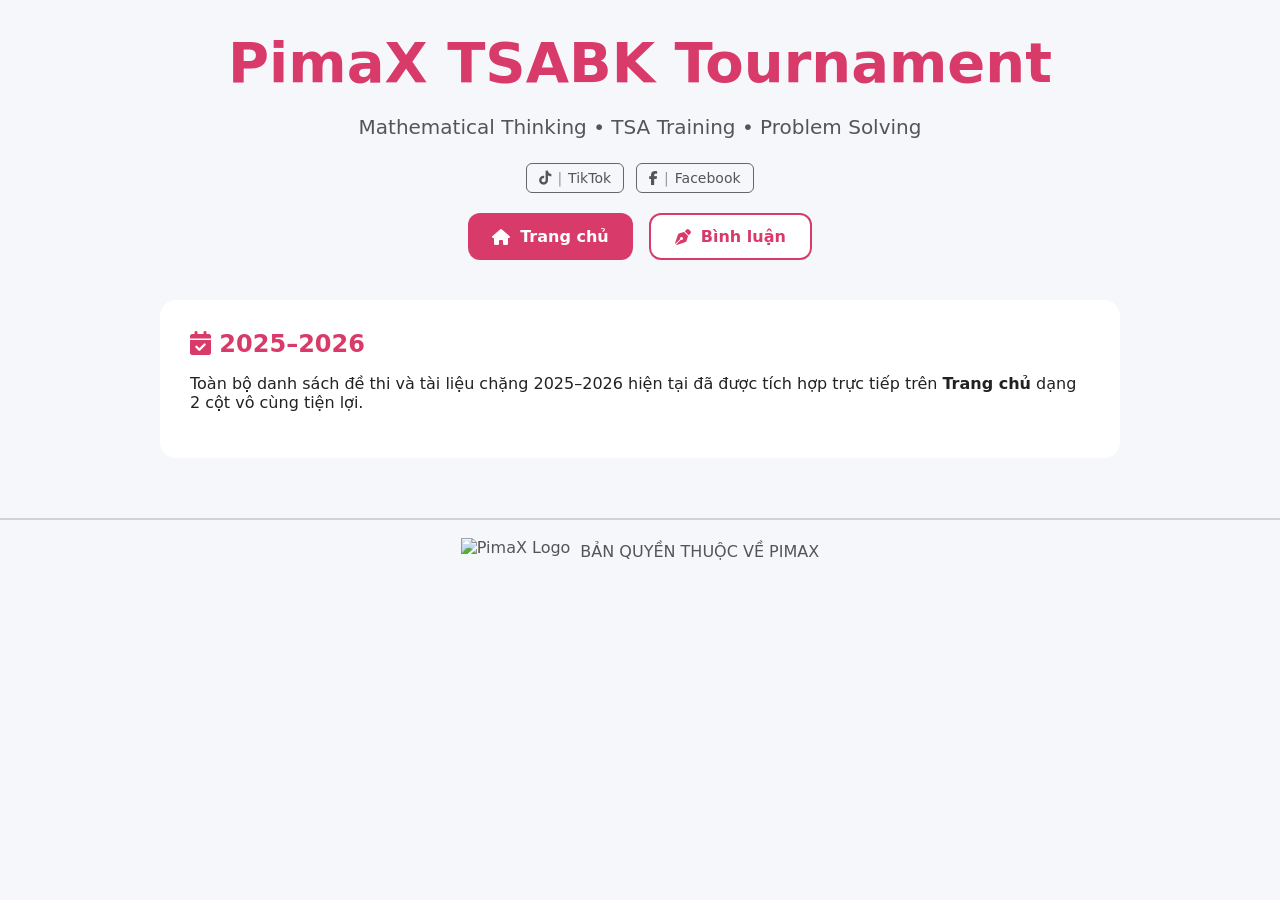
==== commit 070dd493: "Update 2025-2026.html" ====
--- a/2025-2026.html
+++ b/2025-2026.html
@@ -3,65 +3,37 @@
 <head>
   <meta charset="UTF-8">
   <title>Chặng đua 2025-2026 - PIMAX TSA</title>
-
   <link rel="stylesheet" href="https://cdnjs.cloudflare.com/ajax/libs/font-awesome/6.5.1/css/all.min.css">
-
   <link rel="stylesheet" href="assets/css/style.css">
   <link rel="icon" href="logo1.ico">
+</head>
+<body>
+  <div id="page-content">
+    <section class="hero">
+      <h1>
+        <a href="index.html" class="hero-title-link">PimaX TSABK Tournament</a>
+      </h1>
+      <p class="hero-sub">Mathematical Thinking • TSA Training • Problem Solving</p>
+      
+      <div class="social-wrapper">
+        <a href="https://www.tiktok.com/@pimaxghettoan" target="_blank" rel="noopener" class="social-card">
+          <i class="fa-brands fa-tiktok"></i><span class="divider">|</span><span class="label">TikTok</span>
+        </a>
+        <a href="https://www.facebook.com/PimaXPro" target="_blank" rel="noopener" class="social-card">
+          <i class="fa-brands fa-facebook-f"></i><span class="divider">|</span><span class="label">Facebook</span>
+        </a>
+      </div>
 
-  <script>
-    window.MathJax = {
-      tex: {
-        inlineMath: [['$', '$'], ['\\(', '\\)']],
-        displayMath: [['$$', '$$'], ['\\[', '\\]']]
-      },
-      svg: { fontCache: 'global' }
-    };
-  </script>
-  <script async src="https://cdn.jsdelivr.net/npm/mathjax@3/es5/tex-svg.js"></script>
-</head>
+      <div class="hero-actions" style="margin-top: 20px;">
+        <a href="index.html" class="btn primary"><i class="fa-solid fa-house"></i> Trang chủ</a>
+        <a href="blog.html" class="btn ghost"><i class="fa-solid fa-pen-nib"></i> Bình luận</a>
+      </div>
+    </section>
 
-<body>
-  <section class="hero">
-    <h1>
-      <a href="index.html" class="hero-title-link">PimaX TSABK Tournament</a>
-    </h1>
-    <p class="hero-sub">Mathematical Thinking • TSA Training • Problem Solving</p>
-    
-    <div class="social-wrapper">
-      <a href="https://www.tiktok.com/@pimaxghettoan" target="_blank" rel="noopener" class="social-card">
-        <i class="fa-brands fa-tiktok"></i> TikTok
-      </a>
-      <a href="https://www.facebook.com/PimaXPro" target="_blank" rel="noopener" class="social-card">
-        <i class="fa-brands fa-facebook-f"></i> Facebook
-      </a>
+    <div class="year-box" style="max-width: 900px; margin: 20px auto; padding: 30px; background: #fff; border-radius: 16px;">
+      <h2 style="color: #d83b6a;"><i class="fa-solid fa-calendar-check"></i> 2025–2026</h2>
+      <p>Toàn bộ danh sách đề thi và tài liệu chặng 2025–2026 hiện tại đã được tích hợp trực tiếp trên <strong>Trang chủ</strong> dạng 2 cột vô cùng tiện lợi.</p>
     </div>
-  </section>
-
-  <div class="menu-dropdown">
-    <input type="checkbox" id="menu-toggle" />
-    <label for="menu-toggle" class="menu-icon"><i class="fa-solid fa-bars"></i></label>
-    <nav class="menu">
-      <a href="index.html"><i class="fa-solid fa-house"></i> Trang chủ</a>
-      <a href="2025-2026.html" class="active"><i class="fa-solid fa-calendar-days"></i> 2025–2026</a>
-      <a href="blog.html"><i class="fa-solid fa-pen-nib"></i> Bình luận</a>
-      <a href="rules.html"><i class="fa-solid fa-file-contract"></i> Thể lệ</a>
-    </nav>
-  </div>
-
-  <script>
-    document.addEventListener('click', function(e) {
-      const menuDropdown = document.querySelector('.menu-dropdown');
-      const checkbox = document.getElementById('menu-toggle');
-      if (checkbox && checkbox.checked && !menuDropdown.contains(e.target)) {
-        checkbox.checked = false;
-      }
-    });
-  </script>
-
-  <div class="year-box" style="max-width: 1100px; margin: 0 auto; padding: 20px;">
-    <h2><i class="fa-solid fa-calendar-check"></i> Chặng đua 2025–2026</h2>
-    <p>Chi tiết các tài liệu, đề thi, bản viết tay, lời giải và bảng xếp hạng đã được cập nhật tại trang chủ ở giao diện 2 cột mới.</p>
   </div>
 
   <footer class="site-footer">
@@ -71,7 +43,5 @@
       <span class="footer-text">BẢN QUYỀN THUỘC VỀ PIMAX</span>
     </div>
   </footer>
-
-  <script src="assets/js/main.js"></script>
 </body>
 </html>
--- a/assets/css/style.css
+++ b/assets/css/style.css
@@ -1,6 +1,10 @@
 /* ===============================
-   BASE
+   BASE & VARIABLES
 ================================ */
+:root {
+  --accent-color: #D83B6A;
+}
+
 body {
   margin: 0;
   font-family: system-ui, -apple-system, "Segoe UI", Arial, sans-serif;
@@ -8,16 +12,8 @@
   color: #222;
 }
 
-:root {
-  --accent-color: #D83B6A;
-}
-
 h1, h2, h3 {
   margin: 0 0 12px;
-}
-
-#content {
-  padding: 30px 20px;
 }
 
 a {
@@ -26,7 +22,7 @@
 }
 
 /* ===============================
-   HERO & SOCIAL
+   HERO HEADER BANNER GỐC
 ================================ */
 .hero {
   max-width: 900px;
@@ -35,9 +31,8 @@
 }
 
 .hero h1 {
-  font-size: 48px;
+  font-size: 56px;
   font-weight: 900;
-  color: #d83b6a;
   margin-bottom: 10px;
 }
 
@@ -46,10 +41,14 @@
   text-decoration: none;
 }
 
+.hero-title-link:hover {
+  color: #c02f5c;
+}
+
 .hero-sub {
-  font-size: 18px;
+  font-size: 20px;
   color: #555;
-  margin-bottom: 20px;
+  margin-bottom: 24px;
 }
 
 .social-wrapper {
@@ -66,9 +65,14 @@
   border: 1px solid #666;
   border-radius: 6px;
   color: #555;
+  background: transparent;
   font-size: 14px;
   font-weight: 500;
   transition: all 0.2s ease;
+}
+
+.social-card .divider {
+  opacity: 0.6;
 }
 
 .social-card:hover {
@@ -77,80 +81,43 @@
   border-color: var(--accent-color);
 }
 
-/* ===============================
-   MENU DROPDOWN
-================================ */
-.menu-dropdown {
-  position: fixed;
-  top: 20px;
-  right: 20px;
-  z-index: 999;
-}
-
-.menu-icon {
-  display: flex;
-  align-items: center;
+.hero-actions {
+  display: flex;
   justify-content: center;
-  width: 48px;
-  height: 48px;
+  gap: 16px;
+  flex-wrap: wrap;
+}
+
+.btn {
+  display: inline-flex;
+  align-items: center;
+  gap: 10px;
+  padding: 12px 24px;
+  border-radius: 12px;
+  font-size: 16px;
+  font-weight: 700;
+  cursor: pointer;
+  transition: 0.2s;
+  border: none;
+}
+
+.btn.primary {
   background: #d83b6a;
   color: white;
-  border-radius: 50%;
-  cursor: pointer;
-  font-size: 24px;
-  box-shadow: 0 4px 12px rgba(0,0,0,0.2);
-}
-
-.menu-dropdown input[type="checkbox"] {
-  display: none;
-}
-
-.menu-dropdown .menu {
-  position: absolute;
-  top: 60px;
-  right: 0;
-  display: flex;
-  flex-direction: column;
+}
+
+.btn.primary:hover {
+  background: #c02f5c;
+}
+
+.btn.ghost {
   background: white;
-  border-radius: 12px;
-  box-shadow: 0 6px 18px rgba(0,0,0,0.2);
-  padding: 10px 0;
-  min-width: 180px;
-  opacity: 0;
-  pointer-events: none;
-  transform: translateY(-10px);
-  transition: all 0.3s ease;
-}
-
-.menu-dropdown input[type="checkbox"]:checked ~ .menu {
-  opacity: 1;
-  pointer-events: auto;
-  transform: translateY(0);
-}
-
-.menu-dropdown .menu a {
-  padding: 10px 20px;
-  font-size: 16px;
-  color: #333;
-  gap: 10px;
-  display: flex;
-  align-items: center;
-}
-
-.menu-dropdown .menu a i {
-  font-size: 18px;
-  color: #d83b6a;
-}
-
-.menu-dropdown .menu a:hover,
-.menu-dropdown .menu a.active {
-  background: #d83b6a;
-  color: white;
-}
-
-.menu-dropdown .menu a:hover i,
-.menu-dropdown .menu a.active i {
-  color: white;
+  color: #d83b6a;
+  border: 2px solid #d83b6a;
+}
+
+.btn.ghost:hover {
+  background: #fff0f6;
 }
 
 /* ==========================================
@@ -267,7 +234,7 @@
   color: #ffffff;
 }
 
-/* CỘT PHẢI: PREVIEW AREA */
+/* CỘT PHẢI: XEM TRƯỚC FILE DRIVE */
 .preview-area {
   flex-grow: 1;
   background: #ffffff;
@@ -281,21 +248,34 @@
 .preview-header h1 {
   font-size: 22px;
   color: #222;
-  margin-bottom: 8px;
-}
-
-.drive-info-row {
-  display: flex;
-  gap: 20px;
-  font-size: 14px;
-  color: #666;
-  margin-bottom: 16px;
-  border-bottom: 1px solid #eee;
-  padding-bottom: 12px;
-}
-
-.drive-info-row i {
-  color: #d83b6a;
+  margin-bottom: 12px;
+}
+
+.week-buttons {
+  display: flex;
+  flex-wrap: wrap;
+  gap: 12px;
+}
+
+.week-btn {
+  display: inline-flex;
+  align-items: center;
+  gap: 8px;
+  padding: 8px 16px;
+  border-radius: 8px;
+  background: #ffffff;
+  border: 2px solid #cfcfcf;
+  color: #333333;
+  font-weight: 700;
+  font-size: 15px;
+  transition: all 0.25s ease;
+}
+
+.week-btn:hover {
+  background: #d83b6a;
+  border-color: #d83b6a;
+  color: #ffffff;
+  transform: translateY(-2px);
 }
 
 .drive-iframe-container {
@@ -315,6 +295,119 @@
 }
 
 /* ===============================
+   MODAL POPUP THỂ LỆ
+================================ */
+.modal-overlay {
+  position: fixed;
+  top: 0;
+  left: 0;
+  width: 100vw;
+  height: 100vh;
+  background: rgba(0, 0, 0, 0.6);
+  display: none;
+  align-items: center;
+  justify-content: center;
+  z-index: 9999;
+  backdrop-filter: blur(4px);
+}
+
+.modal-overlay.open {
+  display: flex;
+}
+
+.modal-content {
+  background: #fff;
+  width: 90%;
+  max-width: 850px;
+  max-height: 85vh;
+  border-radius: 20px;
+  box-shadow: 0 10px 30px rgba(0,0,0,0.3);
+  display: flex;
+  flex-direction: column;
+  overflow: hidden;
+}
+
+.modal-header {
+  padding: 16px 24px;
+  background: #f8f9fa;
+  border-bottom: 1px solid #eee;
+  display: flex;
+  justify-content: space-between;
+  align-items: center;
+}
+
+.close-modal-btn {
+  background: none;
+  border: none;
+  font-size: 32px;
+  color: #888;
+  cursor: pointer;
+}
+
+.close-modal-btn:hover {
+  color: #000;
+}
+
+.modal-body {
+  padding: 20px;
+  overflow-y: auto;
+}
+
+.contest-title-box {
+  display: block;
+  width: fit-content;
+  padding: 10px 24px;
+  background: #d83b6a;
+  color: white;
+  font-weight: 700;
+  border-radius: 12px;
+}
+
+.contest-box {
+  background: #ffe6ef;
+  border-top: 6px solid #d83b6a;
+  padding: 20px;
+  border-radius: 10px;
+  line-height: 1.6;
+}
+
+.score-formula {
+  background: white;
+  padding: 10px;
+  border-radius: 8px;
+  font-weight: bold;
+  text-align: center;
+  color: #d83b6a;
+  margin: 8px 0;
+}
+
+.reward-block {
+  background: #fff;
+  border-radius: 10px;
+  padding: 12px;
+}
+
+.register-box {
+  padding: 24px;
+  background: linear-gradient(135deg, #ffe6ef, #fff0f6);
+  border-radius: 16px;
+  text-align: center;
+}
+
+.register-box h2 {
+  color: #d83b6a;
+}
+
+.register-box a {
+  display: inline-block;
+  padding: 12px 28px;
+  background: #d83b6a;
+  color: white;
+  border-radius: 30px;
+  font-weight: 700;
+}
+
+/* ===============================
    FOOTER
 ================================ */
 .site-footer {
@@ -324,8 +417,8 @@
 
 .footer-divider {
   border: none;
-  height: 1px;
-  background: rgba(0, 0, 0, 0.1);
+  height: 2px;
+  background: rgba(0, 0, 0, 0.15);
   margin-bottom: 18px;
 }
 
@@ -335,15 +428,14 @@
   justify-content: center;
   gap: 10px;
   color: #555;
-  font-size: 14px;
+  font-size: 16px;
 }
 
 .footer-logo {
-  height: 24px;
+  height: 26px;
   width: auto;
 }
 
-/* RESPONSIVE */
 @media (max-width: 992px) {
   .layout-2col {
     flex-direction: column;
